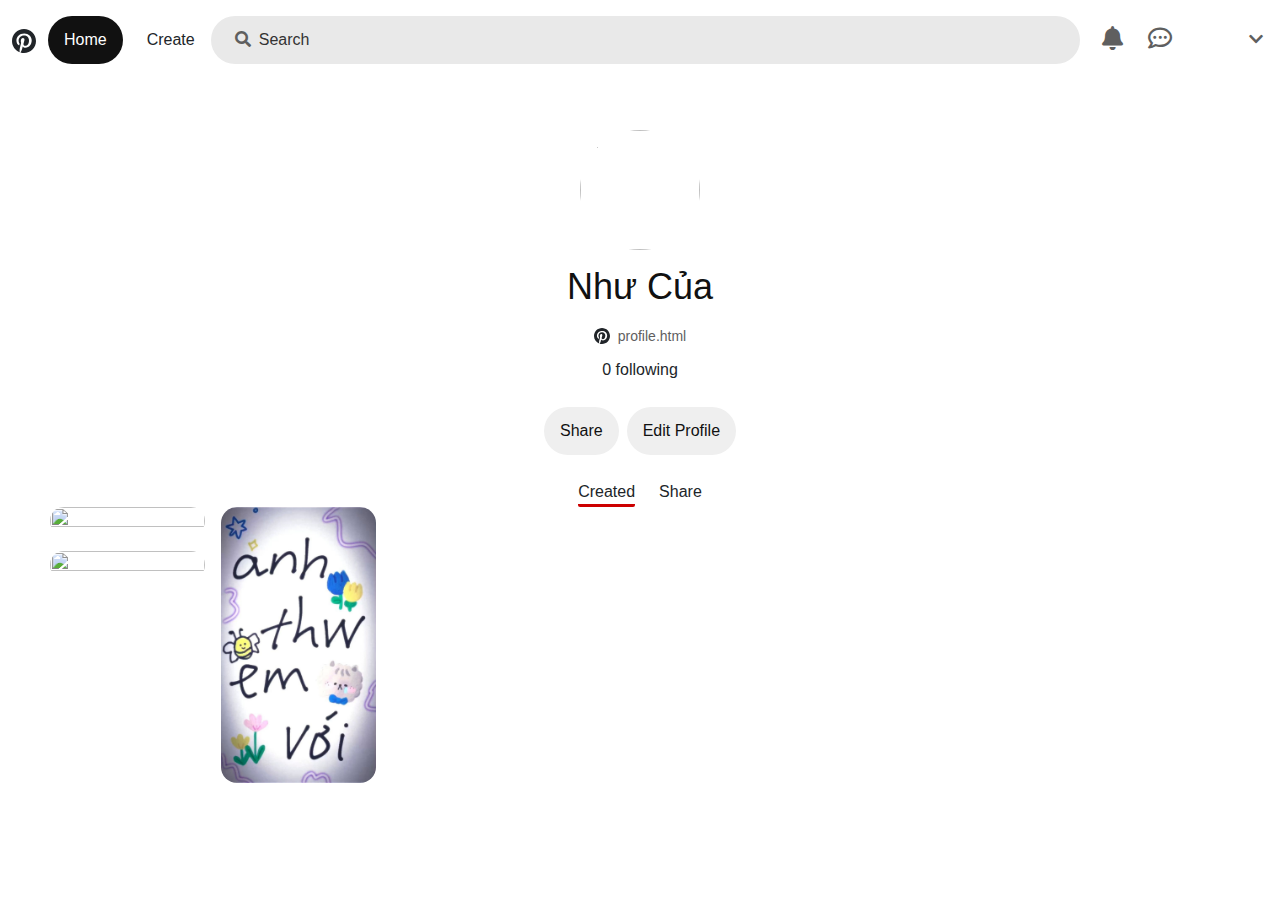
==== profile.html @ 694c0dfb "first commit" ====
<!DOCTYPE html>
<html>
  <head>
    <meta charset="utf-8" />
    <!-- Responsive -->
    <meta http-equiv="X-UA-Compatible" content="IE=edge" />
    <meta
      name="viewport"
      content="width=device-width, initial-scale=1.0, maximum-scale=1.0, user-scalable=0"
    />

    <link rel="shortcut icon" href="images/favicon.png" type="image/x-icon" />
    <link rel="icon" href="images/favicon.png" type="image/x-icon" />

    <title>Pinterest</title>

    <!-- Stylesheet  -->
    <link href="css/style.css" rel="stylesheet" />
  </head>

  <body class="position-relative">
    <div
      id="overlay"
    ></div>

    <header
      id="header"
      class="navbar navbar-expand bg-white sticky-top flex-md-row bd-navbar d-none d-lg-flex"
    >
      <div class="logo d-flex align-items-center justify-content-center">
        <a class="navbar-brand mr-0" href="/">
          <svg
            fill="#e60023"
            class="svgGraphic color-text-icon-brand-primaryU9O kVc"
            height="24"
            width="24"
            viewBox="0 0 24 24"
            aria-hidden="true"
            aria-label=""
            role="img"
          >
            <path
              d="M0 12c0 5.123 3.211 9.497 7.73 11.218-.11-.937-.227-2.482.025-3.566.217-.932 1.401-5.938 1.401-5.938s-.357-.715-.357-1.774c0-1.66.962-2.9 2.161-2.9 1.02 0 1.512.765 1.512 1.682 0 1.025-.653 2.557-.99 3.978-.281 1.189.597 2.159 1.769 2.159 2.123 0 3.756-2.239 3.756-5.471 0-2.861-2.056-4.86-4.991-4.86-3.398 0-5.393 2.549-5.393 5.184 0 1.027.395 2.127.889 2.726a.36.36 0 0 1 .083.343c-.091.378-.293 1.189-.332 1.355-.053.218-.173.265-.4.159-1.492-.694-2.424-2.875-2.424-4.627 0-3.769 2.737-7.229 7.892-7.229 4.144 0 7.365 2.953 7.365 6.899 0 4.117-2.595 7.431-6.199 7.431-1.211 0-2.348-.63-2.738-1.373 0 0-.599 2.282-.744 2.84-.282 1.084-1.064 2.456-1.549 3.235C9.584 23.815 10.77 24 12 24c6.627 0 12-5.373 12-12S18.627 0 12 0 0 5.373 0 12"
            ></path>
          </svg>
        </a>
      </div>

      <div class="navbar-nav-scroll nav-bar-button-left">
        <ul class="navbar-nav bd-navbar-nav flex-row">
          <li class="nav-item d-flex align-items-center active mr-2">
            <a class="nav-link" href="/">Home</a>
          </li>
          <li class="nav-item d-flex align-items-center">
            <a class="nav-link" href="/createpost.html">Create</a>
          </li>
        </ul>
      </div>
      <div
        style="position: relative"
        class="py-2 flex-grow-1 flex-shrink-1 flex-basis-auto search-box pr-2"
      >
        <div class="flex-grow-1 search-item">
          <div class="h-100 d-flex align-items-center px-0 px-4">
            <div class="mr-2">
              <i class="fas fa-search fs-16" id="searchIcon"></i>
            </div>
            <div class="h-100 flex-grow-1">
              <input
                type="text"
                class="search h-100 w-100 fs-16 border-0 font-weight-normal"
                placeholder="Search"
                id="searchInput"
              />
            </div>
            <i class="fas fa-times-circle" id="searchCloseIcon"></i>
          </div>

          <div
            style="display: none"
            id="searchResults"
            class="position-absolute bg-white p-4 w-100 rounded-lg"
          >
            <div class="container-fuild earch-results-content">
              <div class="search-ideas">
                <span class="fs-16">Ideas for you</span>
                <div class="row gap-2 mt-3 search-ideas-list">
                  <div class="col-md-3 mb-3 ideas-item">
                    <div class="card">
                      <div class="row no-gutters h-100">
                        <div class="col-md-4">
                          <img
                            src="./images/idear/idear1.jpg"
                            class="card-img h-100"
                            alt="Ảnh"
                          />
                        </div>
                        <div class="col-md-8 d-flex align-items-center">
                          <div class="card-body">
                            <p class="card-text font-weight-bold">Flower.</p>
                          </div>
                        </div>
                      </div>
                    </div>
                  </div>

                  <div class="col-md-3 mb-3 ideas-item">
                    <div class="card">
                      <div class="row no-gutters h-100">
                        <div class="col-md-4">
                          <img
                            src="./images/idear/idear2.jpg"
                            class="card-img h-100"
                            alt="Ảnh"
                          />
                        </div>
                        <div class="col-md-8 d-flex align-items-center">
                          <div class="card-body">
                            <p class="card-text font-weight-bold">Flower.</p>
                          </div>
                        </div>
                      </div>
                    </div>
                  </div>
                  <div class="col-md-3 mb-3 ideas-item">
                    <div class="card">
                      <div class="row no-gutters h-100">
                        <div class="col-md-4">
                          <img
                            src="./images/idear/idear3.jpg"
                            class="card-img h-100"
                            alt="Ảnh"
                          />
                        </div>
                        <div class="col-md-8 d-flex align-items-center">
                          <div class="card-body">
                            <p class="card-text font-weight-bold">Flower.</p>
                          </div>
                        </div>
                      </div>
                    </div>
                  </div>
                  <div class="col-md-3 mb-3 ideas-item">
                    <div class="card">
                      <div class="row no-gutters h-100">
                        <div class="col-md-4">
                          <img
                            src="./images/idear/idear4.jpg"
                            class="card-img h-100"
                            alt="Ảnh"
                          />
                        </div>
                        <div class="col-md-8 d-flex align-items-center">
                          <div class="card-body">
                            <p class="card-text font-weight-bold">Flower.</p>
                          </div>
                        </div>
                      </div>
                    </div>
                  </div>
                </div>
              </div>

              <div class="search-ideas">
                <span class="fs-16">Popular on Pinterest</span>
                <div class="row gap-2 mt-3 search-ideas-list">
                  <div class="col-md-3 mb-3 ideas-item">
                    <div class="card">
                      <div class="row no-gutters h-100">
                        <div class="col-md-4">
                          <img
                            src="./images/idear/idear5.jpg"
                            class="card-img h-100"
                            alt="Ảnh"
                          />
                        </div>
                        <div class="col-md-8 d-flex align-items-center">
                          <div class="card-body">
                            <p class="card-text font-weight-bold">Flower.</p>
                          </div>
                        </div>
                      </div>
                    </div>
                  </div>

                  <div class="col-md-3 mb-3 ideas-item">
                    <div class="card">
                      <div class="row no-gutters h-100">
                        <div class="col-md-4">
                          <img
                            src="./images/idear/idear6.jpg"
                            class="card-img h-100"
                            alt="Ảnh"
                          />
                        </div>
                        <div class="col-md-8 d-flex align-items-center">
                          <div class="card-body">
                            <p class="card-text font-weight-bold">Flower.</p>
                          </div>
                        </div>
                      </div>
                    </div>
                  </div>
                  <div class="col-md-3 mb-3 ideas-item">
                    <div class="card">
                      <div class="row no-gutters h-100">
                        <div class="col-md-4">
                          <img
                            src="./images/idear/idear1.jpg"
                            class="card-img h-100"
                            alt="Ảnh"
                          />
                        </div>
                        <div class="col-md-8 d-flex align-items-center">
                          <div class="card-body">
                            <p class="card-text font-weight-bold">Flower.</p>
                          </div>
                        </div>
                      </div>
                    </div>
                  </div>
                  <div class="col-md-3 mb-3 ideas-item">
                    <div class="card">
                      <div class="row no-gutters h-100">
                        <div class="col-md-4">
                          <img
                            src="./images/idear/idear2.jpg"
                            class="card-img h-100"
                            alt="Ảnh"
                          />
                        </div>
                        <div class="col-md-8 d-flex align-items-center">
                          <div class="card-body">
                            <p class="card-text font-weight-bold">Flower.</p>
                          </div>
                        </div>
                      </div>
                    </div>
                  </div>
                  <div class="col-md-3 mb-3 ideas-item">
                    <div class="card">
                      <div class="row no-gutters h-100">
                        <div class="col-md-4">
                          <img
                            src="./images/idear/idear4.jpg"
                            class="card-img h-100"
                            alt="Ảnh"
                          />
                        </div>
                        <div class="col-md-8 d-flex align-items-center">
                          <div class="card-body">
                            <p class="card-text font-weight-bold">Flower.</p>
                          </div>
                        </div>
                      </div>
                    </div>
                  </div>
                </div>
              </div>
            </div>
          </div>

          <div
            id="searchResultsValue"
            class="position-absolute bg-white w-100 rounded-lg"
            style="display: none"
          >
            <div>
              <ul class="list-group">
                <li class="list-group-item">
                  <a
                    href=""
                    class="w-100 h-100 d-block d-flex align-items-center"
                  >
                    <div class="box-icon">
                      <i class="fas fa-search"></i>
                    </div>
                    <span class="ml-2 d-block">Dapibus ac facilisis in</span>
                  </a>
                </li>

                <li class="list-group-item profile">
                  <a
                    href=""
                    class="w-100 h-100 d-block d-flex align-items-center"
                  >
                    <div class="box-icon">
                      <img
                        class="rounded-circle w-100 h-100"
                        src="https://limody.vn/wp-content/uploads/2020/12/mon-ngon-quang-binh-22.jpg"
                        alt=""
                      />
                    </div>
                    <div class="ml-2">
                      <span class="d-block font-weight-bold"
                        >Dapibus ac facilisis in</span
                      >
                      <span class="fs-12">People</span>
                    </div>
                  </a>
                </li>

                <li class="list-group-item">
                  <a
                    href=""
                    class="w-100 h-100 d-block d-flex align-items-center"
                  >
                    <div class="box-icon">
                      <i class="fas fa-search"></i>
                    </div>
                    <span class="ml-2 d-block fs-16"
                      >Dapibus ac facilisis in</span
                    >
                  </a>
                </li>
              </ul>
            </div>

            <div class="search-value-bottom">
              <hr class="dropdown-divider" />
              <div class="py-3 d-flex justify-content-between btn-list">
                <span class="fs-16">Looking for ideas you saved?</span>
                <button class="btn">Search your Pín</button>
              </div>
            </div>
          </div>
        </div>
      </div>

      <ul class="navbar-nav button-nav-container ml-md-auto">
        <li class="nav-item dropdown">
          <button
            class="d-flex align-items-center justify-content-center btn nav-link rounded-circle"
            data-toggle="dropdown"
            aria-expanded="false"
          >
            <a class="navbar-brand mr-0" href="/" aria-label="Bootstrap">
              <i class="fas fa-bell fs-24"></i>
            </a>
          </button>
          <div class="dropdown-menu dropdown-menu-md-right">
            <a class="dropdown-item" href="/login.html">Thông báo</a>
          </div>
        </li>

        <li class="nav-item dropdown">
          <button
            class="d-flex align-items-center justify-content-center btn nav-link rounded-circle"
            data-toggle="dropdown"
            aria-expanded="false"
          >
            <a class="navbar-brand mr-0" href="/" aria-label="Bootstrap">
              <i class="far fa-comment-dots fs-24"></i>
            </a>
          </button>
          <div class="dropdown-menu dropdown-menu-md-right chat-wrapper">
            <div class="position-relative bg-white chat-container">
              <div class="heading text-center">Inbox</div>
              <div class="search-container">
                <div class="search-item">
                  <i class="fas fa-search"></i>
                  <input type="text" placeholder="Search by name or email" />
                </div>
              </div>

              <ul class="chat-btn">
                <li class="new p-2 mt-3">
                  <a href="" class="d-flex align-items-center">
                    <div class="box-icon rounded-circle mr-2">
                      <i class="fas fa-edit"></i>
                    </div>
                    <span>New message</span>
                  </a>
                </li>
                <li class="new p-2 mt-3">
                  <a href="" class="d-flex align-items-center">
                    <div class="box-icon rounded-circle mr-2">
                      <i class="fas fa-edit"></i>
                    </div>
                    <span>New message</span>
                  </a>
                </li>
              </ul>
            </div>
          </div>
        </li>
        <li class="nav-item">
          <div
            class="nav-item-avatar d-flex align-items-center justify-content-center btn nav-link rounded-circle"
          >
            <a
              class="nav-link px-1 mx-1 py-3 my-n2 dl-block"
              href="profile.html"
              rel="noopener"
              aria-label="Open Collective"
            >
              <img
                class="rounded-circle"
                src="https://i.pinimg.com/75x75_RS/67/df/95/67df950f6046a26e2b26003fd77a3725.jpg"
                alt=""
                srcset=""
              />
            </a>
          </div>
        </li>
        <li class="nav-item dropdown">
          <button
            class="d-flex align-items-center justify-content-center btn nav-link rounded-circle"
            data-toggle="dropdown"
            aria-expanded="false"
          >
            <a class="navbar-brand mr-0" href="/" aria-label="Bootstrap">
              <i class="fas fa-chevron-down"></i>
            </a>
          </button>

          <div class="dropdown-menu dropdown-menu-md-right profile-wrapper">
            <div class="position-absolute bg-white profile-container">
              <div class="currently">Currently in</div>
              <a
                href="#"
                class="d-flex align-items-center account justify-content-between"
              >
                <div class="d-flex align-items-center">
                  <div class="account-img">
                    <img
                      class="w-100 h-100 rounded-circle"
                      src="https://i.pinimg.com/75x75_RS/67/df/95/67df950f6046a26e2b26003fd77a3725.jpg"
                      alt=""
                    />
                  </div>
                  <div class="d-flex flex-column ml-2 account-detail">
                    <span class="name">Như Của</span>
                    <span class="des">Personal</span>
                    <span class="des">profile.html@gmail.com</span>
                  </div>
                </div>

                <div>
                  <svg
                    height="12"
                    width="12"
                    viewBox="0 0 24 24"
                    aria-label="Selected item"
                    role="img"
                  >
                    <path
                      d="M9.17 21.75.73 12.79c-.97-1.04-.97-2.71 0-3.75a2.403 2.403 0 0 1 3.53 0l4.91 5.22L19.74 3.03c.98-1.04 2.55-1.04 3.53 0 .97 1.03.97 2.71 0 3.74L9.17 21.75z"
                    ></path>
                  </svg>
                </div>
              </a>
              <a href="logout" class="px-2 d-block w-100 logout"> Log Out </a>
            </div>
          </div>
        </li>
      </ul>
    </header>

    <!-- End Main Header -->

    <!-- Body -->

    <!-- bottom tab -->
    <nav class="nav navbar-expand bg-primary text-white fixed-bottom d-lg-none">
      <ul class="navbar-nav nav-justified w-100">
        <li class="nav-item">
          <a class="nav-link" href="#">Home</a>
        </li>
        <li class="nav-item">
          <a class="nav-link" href="#">Create</a>
        </li>
        <li class="nav-item">
          <a class="nav-link" href="#">Services</a>
        </li>
        <li class="nav-item">
          <a class="nav-link" href="#">Contact</a>
        </li>
      </ul>
    </nav>
    <!-- end bottom tab -->

    <main>
      <div class="page-wrapper">
        <div class="d-flex justify-content-center">
          <div
            class="d-flex align-items-center flex-column profile-detail-container"
          >
            <div class="detail-img">
              <img
                class="w-100 h-100 rounded-circle"
                src="https://i.pinimg.com/280x280_RS/67/df/95/67df950f6046a26e2b26003fd77a3725.jpg"
                alt=""
              />
            </div>
            <div class="mt-4 detail-name">Như Của</div>
            <div class="d-flex align-items-center mt-4">
              <svg
                class="svgGraphic color-text-icon-subtleU9O kVc"
                height="16"
                width="16"
                viewBox="0 0 24 24"
                aria-label="pinterest"
                role="img"
              >
                <path
                  d="M0 12c0 5.123 3.211 9.497 7.73 11.218-.11-.937-.227-2.482.025-3.566.217-.932 1.401-5.938 1.401-5.938s-.357-.715-.357-1.774c0-1.66.962-2.9 2.161-2.9 1.02 0 1.512.765 1.512 1.682 0 1.025-.653 2.557-.99 3.978-.281 1.189.597 2.159 1.769 2.159 2.123 0 3.756-2.239 3.756-5.471 0-2.861-2.056-4.86-4.991-4.86-3.398 0-5.393 2.549-5.393 5.184 0 1.027.395 2.127.889 2.726a.36.36 0 0 1 .083.343c-.091.378-.293 1.189-.332 1.355-.053.218-.173.265-.4.159-1.492-.694-2.424-2.875-2.424-4.627 0-3.769 2.737-7.229 7.892-7.229 4.144 0 7.365 2.953 7.365 6.899 0 4.117-2.595 7.431-6.199 7.431-1.211 0-2.348-.63-2.738-1.373 0 0-.599 2.282-.744 2.84-.282 1.084-1.064 2.456-1.549 3.235C9.584 23.815 10.77 24 12 24c6.627 0 12-5.373 12-12S18.627 0 12 0 0 5.373 0 12"
                ></path>
              </svg>
              <span class="ml-2 detail-email">profile.html</span>
            </div>
  
            <div class="mt-2">
              <span>0 following</span>
            </div>
  
            <div class="mt-4 d-flex justify-content-between">
              <button class="btn-primary mr-2">Share</button>
              <button class="btn-primary">Edit Profile</button>
            </div>
  
            <div class="mt-4 d-flex justify-content-between">
              <div class="tablink tab-active mr-4" data-city="Created">
                Created
              </div>
              <div class="tablink" data-city="Share">Share</div>
            </div>
          </div>
        </div>
        <div id="Created" class="w3-container w3-border city">
          <div class="list-container ">
            <div class="position-relative">
              <div
                class="window rounded-3 d-block mb-3 overflow-hidden position-relative"
              >
                <a href="./detail.html" class="w-100 top-0 left-0 h-100 d-block">
                  <img
                    class="foto w-100 h-100 rounded-3"
                    src="https://i.pinimg.com/236x/f9/25/3c/f9253cfeecf153581a24e9832c0d322b.jpg"
                /></a>
    
                <div
                  class="position-absolute w-100 h-100 hover-zone d-flex align-content-between align-items-baseline"
                >
                  <div
                    class="d-flex gap-2 top-bar justify-content-between align-items-center p-2 w-100 rounded-3"
                  >
                    <div
                      class="d-flex btn-profile align-items-center dropdownBtn"
                      data-target="div1"
                    >
                      <p class="text-white mr-2 fw-bold cursor-pointer fs-16">
                        Profile
                      </p>
                      <svg
                        fill="#ffff"
                        class="gUZ PLa U9O kVc"
                        height="12"
                        width="12"
                        viewBox="0 0 24 24"
                        aria-label="Select a board you want to save to"
                        role="img"
                      >
                        <path
                          d="M12 19.5.66 8.29c-.88-.86-.88-2.27 0-3.14.88-.87 2.3-.87 3.18 0L12 13.21l8.16-8.06c.88-.87 2.3-.87 3.18 0 .88.87.88 2.28 0 3.14L12 19.5z"
                        ></path>
                      </svg>
                    </div>
                    <a
                      href="#"
                      class="text-white fw-bold btn-save px-4 py-2 rounded-3 fs-16"
                    >
                      Save
                    </a>
                  </div>
    
                  <div
                    class="bottom-bar w-100 d-flex flex-column flex-xl-row justify-content-between align-items-center"
                  >
                    <a target="_blank" href="3243" class="visit">↗ website.com</a>
                    <div class="radius-ico uploads mt-xl-0 mt-2">
                      <a
                        class="d-inline-flex justify-content-center align-items-center rounded-circle"
                        href=""
                        ><i class="fas fa-upload"></i
                      ></a>
                      <a
                        class="d-inline-flex justify-content-center align-items-center rounded-circle"
                        href=""
                        ><i class="fas fa-ellipsis-h"></i
                      ></a>
                    </div>
                  </div>
                </div>
              </div>
              <div class="dropdown-content" id="div1">
                <div style="width: 360px; height: 572px" class="radius-12">
                  <div class="chat-container">
                    <div
                      class="heading text-center padding-y-16 fs-24 font-weight-bold"
                    >
                      Save
                    </div>
                    <div class="search-container">
                      <div class="search-item d-flex align-items-center">
                        <i class="fas fa-search mr-2"></i>
                        <input
                          class="flex-1 bg-transparent"
                          type="text"
                          placeholder="Search "
                        />
                      </div>
                    </div>
    
                    <ul class="list-button-save">
                      <li class="new p-2 mt-3 radius-24">
                        <a
                          href="##"
                          class="d-flex align-items-center d-block justify-content-between"
                        >
                          <div class="d-flex align-items-center">
                            <div class="box-icon radius-12 mr-2">
                              <svg
                                height="24"
                                width="24"
                                viewBox="0 0 24 24"
                                aria-label="Save to profile icon"
                                role="img"
                              >
                                <path
                                  d="M11 5.75c-.69 0-1.25.56-1.25 1.25v4.518l3.116 3.116c.244.244.564.366.884.366a1.25 1.25 0 0 0 .884-2.134l-2.384-2.384V7c0-.69-.56-1.25-1.25-1.25ZM22 11c0 6.065-4.935 11-11 11A10.945 10.945 0 0 1 .138 12.744a1.5 1.5 0 0 1 2.963-.473A7.957 7.957 0 0 0 11 19c4.411 0 8-3.589 8-8s-3.589-8-8-8c-2.218 0-4.296.941-5.784 2.5H6a1.5 1.5 0 1 1 0 3H0V3a1.5 1.5 0 1 1 3 0v.465A11.037 11.037 0 0 1 11 0c6.065 0 11 4.935 11 11Z"
                                ></path>
                              </svg>
                            </div>
                            <span class="font-weight-bold">Profile</span>
                          </div>
                          <button class="SaveButton__background--enabled">
                            Save
                          </button>
                        </a>
                      </li>
                      <li class="new p-2 mt-3">
                        <a href="" class="d-flex align-items-center">
                          <div class="box-icon radius-12 mr-2">
                            <svg
                              height="24"
                              width="24"
                              viewBox="0 0 24 24"
                              aria-label="Save to profile icon"
                              role="img"
                            >
                              <path
                                d="M11 5.75c-.69 0-1.25.56-1.25 1.25v4.518l3.116 3.116c.244.244.564.366.884.366a1.25 1.25 0 0 0 .884-2.134l-2.384-2.384V7c0-.69-.56-1.25-1.25-1.25ZM22 11c0 6.065-4.935 11-11 11A10.945 10.945 0 0 1 .138 12.744a1.5 1.5 0 0 1 2.963-.473A7.957 7.957 0 0 0 11 19c4.411 0 8-3.589 8-8s-3.589-8-8-8c-2.218 0-4.296.941-5.784 2.5H6a1.5 1.5 0 1 1 0 3H0V3a1.5 1.5 0 1 1 3 0v.465A11.037 11.037 0 0 1 11 0c6.065 0 11 4.935 11 11Z"
                              ></path>
                            </svg>
                          </div>
                          <span>New message</span>
                        </a>
                      </li>
                    </ul>
                  </div>
                </div>
              </div>
            </div>
    
    
            <div class="position-relative">
              <div
                class="window rounded-3 d-block mb-3 overflow-hidden position-relative"
              >
                <a href="./detail.html" class="w-100 top-0 left-0 h-100 d-block">
                  <img
                    class="foto w-100 h-100 rounded-3"
                    src="https://i.pinimg.com/236x/f9/25/3c/f9253cfeecf153581a24e9832c0d322b.jpg"
                /></a>
    
                <div
                  class="position-absolute w-100 h-100 hover-zone d-flex align-content-between align-items-baseline"
                >
                  <div
                    class="d-flex gap-2 top-bar justify-content-between align-items-center p-2 w-100 rounded-3"
                  >
                    <div
                      class="d-flex btn-profile align-items-center dropdownBtn"
                      data-target="div2"
                    >
                      <p class="text-white mr-2 fw-bold cursor-pointer fs-16">
                        Profile
                      </p>
                      <svg
                        fill="#ffff"
                        class="gUZ PLa U9O kVc"
                        height="12"
                        width="12"
                        viewBox="0 0 24 24"
                        aria-label="Select a board you want to save to"
                        role="img"
                      >
                        <path
                          d="M12 19.5.66 8.29c-.88-.86-.88-2.27 0-3.14.88-.87 2.3-.87 3.18 0L12 13.21l8.16-8.06c.88-.87 2.3-.87 3.18 0 .88.87.88 2.28 0 3.14L12 19.5z"
                        ></path>
                      </svg>
                    </div>
                    <a
                      href="#"
                      class="text-white fw-bold btn-save px-4 py-2 rounded-3 fs-16"
                    >
                      Save
                    </a>
                  </div>
    
                  <div
                    class="bottom-bar w-100 d-flex flex-column flex-xl-row justify-content-between align-items-center"
                  >
                    <a target="_blank" href="3243" class="visit">↗ website.com</a>
                    <div class="radius-ico uploads mt-xl-0 mt-2">
                      <a
                        class="d-inline-flex justify-content-center align-items-center rounded-circle"
                        href=""
                        ><i class="fas fa-upload"></i
                      ></a>
                      <a
                        class="d-inline-flex justify-content-center align-items-center rounded-circle"
                        href=""
                        ><i class="fas fa-ellipsis-h"></i
                      ></a>
                    </div>
                  </div>
                </div>
              </div>
              <div class="dropdown-content" id="div2">
                <div style="width: 360px; height: 572px" class="radius-12">
                  <div class="chat-container">
                    <div
                      class="heading text-center padding-y-16 fs-24 font-weight-bold"
                    >
                      Save
                    </div>
                    <div class="search-container">
                      <div class="search-item d-flex align-items-center">
                        <i class="fas fa-search mr-2"></i>
                        <input
                          class="flex-1 bg-transparent"
                          type="text"
                          placeholder="Search "
                        />
                      </div>
                    </div>
    
                    <ul class="list-button-save">
                      <li class="new p-2 mt-3 radius-24">
                        <a
                          href="##"
                          class="d-flex align-items-center d-block justify-content-between"
                        >
                          <div class="d-flex align-items-center">
                            <div class="box-icon radius-12 mr-2">
                              <svg
                                height="24"
                                width="24"
                                viewBox="0 0 24 24"
                                aria-label="Save to profile icon"
                                role="img"
                              >
                                <path
                                  d="M11 5.75c-.69 0-1.25.56-1.25 1.25v4.518l3.116 3.116c.244.244.564.366.884.366a1.25 1.25 0 0 0 .884-2.134l-2.384-2.384V7c0-.69-.56-1.25-1.25-1.25ZM22 11c0 6.065-4.935 11-11 11A10.945 10.945 0 0 1 .138 12.744a1.5 1.5 0 0 1 2.963-.473A7.957 7.957 0 0 0 11 19c4.411 0 8-3.589 8-8s-3.589-8-8-8c-2.218 0-4.296.941-5.784 2.5H6a1.5 1.5 0 1 1 0 3H0V3a1.5 1.5 0 1 1 3 0v.465A11.037 11.037 0 0 1 11 0c6.065 0 11 4.935 11 11Z"
                                ></path>
                              </svg>
                            </div>
                            <span class="font-weight-bold">Profile</span>
                          </div>
                          <button class="SaveButton__background--enabled">
                            Save
                          </button>
                        </a>
                      </li>
                      <li class="new p-2 mt-3">
                        <a href="" class="d-flex align-items-center">
                          <div class="box-icon radius-12 mr-2">
                            <svg
                              height="24"
                              width="24"
                              viewBox="0 0 24 24"
                              aria-label="Save to profile icon"
                              role="img"
                            >
                              <path
                                d="M11 5.75c-.69 0-1.25.56-1.25 1.25v4.518l3.116 3.116c.244.244.564.366.884.366a1.25 1.25 0 0 0 .884-2.134l-2.384-2.384V7c0-.69-.56-1.25-1.25-1.25ZM22 11c0 6.065-4.935 11-11 11A10.945 10.945 0 0 1 .138 12.744a1.5 1.5 0 0 1 2.963-.473A7.957 7.957 0 0 0 11 19c4.411 0 8-3.589 8-8s-3.589-8-8-8c-2.218 0-4.296.941-5.784 2.5H6a1.5 1.5 0 1 1 0 3H0V3a1.5 1.5 0 1 1 3 0v.465A11.037 11.037 0 0 1 11 0c6.065 0 11 4.935 11 11Z"
                              ></path>
                            </svg>
                          </div>
                          <span>New message</span>
                        </a>
                      </li>
                    </ul>
                  </div>
                </div>
              </div>
            </div>
    
      
            <div class="position-relative">
              <div
                class="window rounded-3 d-block mb-3 overflow-hidden position-relative"
              >
                <a href="./detail.html" class="w-100 top-0 left-0 h-100 d-block">
                  <img
                    class="foto w-100 h-100 rounded-3"
                    src="./images/Newfolder/n02089867_2388.jpg"
                /></a>
    
                <div
                  class="position-absolute w-100 h-100 hover-zone d-flex align-content-between align-items-baseline"
                >
                  <div
                    class="d-flex gap-2 top-bar justify-content-between align-items-center p-2 w-100 rounded-3"
                  >
                    <div
                      class="d-flex btn-profile align-items-center dropdownBtn"
                      data-target="div3"
                    >
                      <p class="text-white mr-2 fw-bold cursor-pointer fs-16">
                        Profile
                      </p>
                      <svg
                        fill="#ffff"
                        class="gUZ PLa U9O kVc"
                        height="12"
                        width="12"
                        viewBox="0 0 24 24"
                        aria-label="Select a board you want to save to"
                        role="img"
                      >
                        <path
                          d="M12 19.5.66 8.29c-.88-.86-.88-2.27 0-3.14.88-.87 2.3-.87 3.18 0L12 13.21l8.16-8.06c.88-.87 2.3-.87 3.18 0 .88.87.88 2.28 0 3.14L12 19.5z"
                        ></path>
                      </svg>
                    </div>
                    <a
                      href="#"
                      class="text-white fw-bold btn-save px-4 py-2 rounded-3 fs-16"
                    >
                      Save
                    </a>
                  </div>
    
                  <div
                    class="bottom-bar w-100 d-flex flex-column flex-xl-row justify-content-between align-items-center"
                  >
                    <a target="_blank" href="3243" class="visit">↗ website.com</a>
                    <div class="radius-ico uploads mt-xl-0 mt-2">
                      <a
                        class="d-inline-flex justify-content-center align-items-center rounded-circle"
                        href=""
                        ><i class="fas fa-upload"></i
                      ></a>
                      <a
                        class="d-inline-flex justify-content-center align-items-center rounded-circle"
                        href=""
                        ><i class="fas fa-ellipsis-h"></i
                      ></a>
                    </div>
                  </div>
                </div>
              </div>
              <div class="dropdown-content" id="div3">
                <div style="width: 360px; height: 572px" class="radius-12">
                  <div class="chat-container">
                    <div
                      class="heading text-center padding-y-16 fs-24 font-weight-bold"
                    >
                      Save
                    </div>
                    <div class="search-container">
                      <div class="search-item d-flex align-items-center">
                        <i class="fas fa-search mr-2"></i>
                        <input
                          class="flex-1 bg-transparent"
                          type="text"
                          placeholder="Search "
                        />
                      </div>
                    </div>
    
                    <ul class="list-button-save">
                      <li class="new p-2 mt-3 radius-24">
                        <a
                          href="##"
                          class="d-flex align-items-center d-block justify-content-between"
                        >
                          <div class="d-flex align-items-center">
                            <div class="box-icon radius-12 mr-2">
                              <svg
                                height="24"
                                width="24"
                                viewBox="0 0 24 24"
                                aria-label="Save to profile icon"
                                role="img"
                              >
                                <path
                                  d="M11 5.75c-.69 0-1.25.56-1.25 1.25v4.518l3.116 3.116c.244.244.564.366.884.366a1.25 1.25 0 0 0 .884-2.134l-2.384-2.384V7c0-.69-.56-1.25-1.25-1.25ZM22 11c0 6.065-4.935 11-11 11A10.945 10.945 0 0 1 .138 12.744a1.5 1.5 0 0 1 2.963-.473A7.957 7.957 0 0 0 11 19c4.411 0 8-3.589 8-8s-3.589-8-8-8c-2.218 0-4.296.941-5.784 2.5H6a1.5 1.5 0 1 1 0 3H0V3a1.5 1.5 0 1 1 3 0v.465A11.037 11.037 0 0 1 11 0c6.065 0 11 4.935 11 11Z"
                                ></path>
                              </svg>
                            </div>
                            <span class="font-weight-bold">Profile</span>
                          </div>
                          <button class="SaveButton__background--enabled">
                            Save
                          </button>
                        </a>
                      </li>
                      <li class="new p-2 mt-3">
                        <a href="" class="d-flex align-items-center">
                          <div class="box-icon radius-12 mr-2">
                            <svg
                              height="24"
                              width="24"
                              viewBox="0 0 24 24"
                              aria-label="Save to profile icon"
                              role="img"
                            >
                              <path
                                d="M11 5.75c-.69 0-1.25.56-1.25 1.25v4.518l3.116 3.116c.244.244.564.366.884.366a1.25 1.25 0 0 0 .884-2.134l-2.384-2.384V7c0-.69-.56-1.25-1.25-1.25ZM22 11c0 6.065-4.935 11-11 11A10.945 10.945 0 0 1 .138 12.744a1.5 1.5 0 0 1 2.963-.473A7.957 7.957 0 0 0 11 19c4.411 0 8-3.589 8-8s-3.589-8-8-8c-2.218 0-4.296.941-5.784 2.5H6a1.5 1.5 0 1 1 0 3H0V3a1.5 1.5 0 1 1 3 0v.465A11.037 11.037 0 0 1 11 0c6.065 0 11 4.935 11 11Z"
                              ></path>
                            </svg>
                          </div>
                          <span>New message</span>
                        </a>
                      </li>
                    </ul>
                  </div>
                </div>
              </div>
            </div>
    
    
    
    
    
           
           
          </div>
        </div>
  
        <div id="Share" class="w3-container w3-border city" style="display: none">
          Saved
        </div>
      </div>

  
  
    </main>

    <!-- End PageWrapper -->

    <script src="js/jquery.js"></script>
    <script src="js/bootstrap.min.js"></script>
    <script src="js/jquery.marquee.min.js"></script>
    <script src="js/jquery-ui.js"></script>

    <script src="js/script.js"></script>
  </body>
</html>
---- css/style.css ----
@import url('bootstrap.css');
@import url('bootstrap.css');
@import url('global.css');
@import url('header.css');
@import url('font-awesome.css');
@import url('custom.css');
@import url('responsive.css');
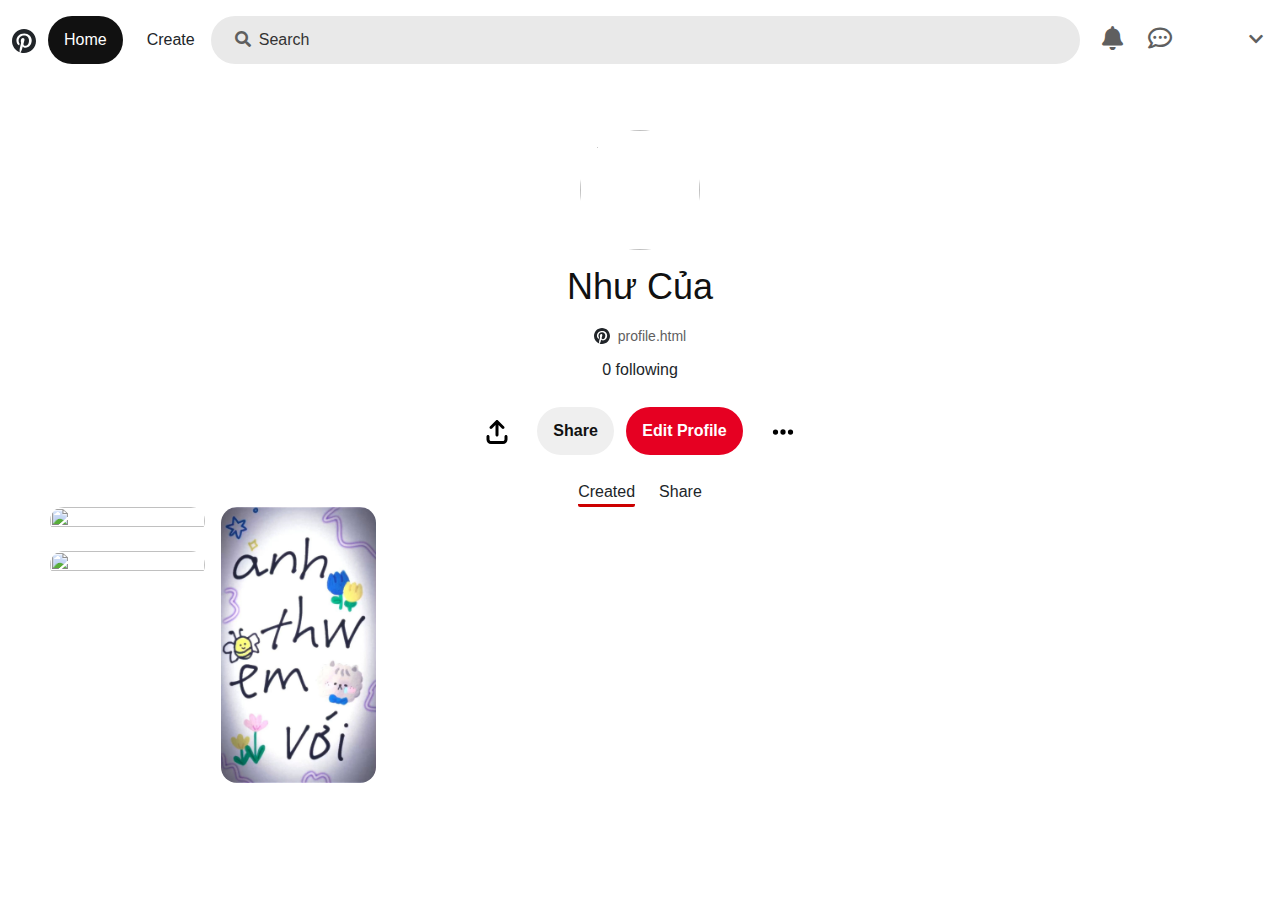
==== commit 24b4accc: "add masonry" ====
--- a/profile.html
+++ b/profile.html
@@ -16,12 +16,11 @@
 
     <!-- Stylesheet  -->
     <link href="css/style.css" rel="stylesheet" />
+    <link href="css/profile.css" rel="stylesheet" />
   </head>
 
   <body class="position-relative">
-    <div
-      id="overlay"
-    ></div>
+    <div id="overlay"></div>
 
     <header
       id="header"
@@ -509,16 +508,44 @@
               </svg>
               <span class="ml-2 detail-email">profile.html</span>
             </div>
-  
+
             <div class="mt-2">
               <span>0 following</span>
             </div>
-  
-            <div class="mt-4 d-flex justify-content-between">
-              <button class="btn-primary mr-2">Share</button>
-              <button class="btn-primary">Edit Profile</button>
-            </div>
-  
+
+            <div class="mt-4 d-flex justify-content-between align-items-center">
+              <div class="icon_wrapper">
+                <svg
+                  xmlns="http://www.w3.org/2000/svg"
+                  height="16"
+                  width="14"
+                  viewBox="0 0 448 512"
+                >
+                  <path
+                    d="M246.6 9.4c-12.5-12.5-32.8-12.5-45.3 0l-128 128c-12.5 12.5-12.5 32.8 0 45.3s32.8 12.5 45.3 0L192 109.3V320c0 17.7 14.3 32 32 32s32-14.3 32-32V109.3l73.4 73.4c12.5 12.5 32.8 12.5 45.3 0s12.5-32.8 0-45.3l-128-128zM64 352c0-17.7-14.3-32-32-32s-32 14.3-32 32v64c0 53 43 96 96 96H352c53 0 96-43 96-96V352c0-17.7-14.3-32-32-32s-32 14.3-32 32v64c0 17.7-14.3 32-32 32H96c-17.7 0-32-14.3-32-32V352z"
+                  />
+                </svg>
+              </div>
+              <div>
+                <button class="btn-primary btn_style mr-2">Share</button>
+                <button class="btn-primary btn_style btn_red">
+                  Edit Profile
+                </button>
+              </div>
+              <div class="icon_wrapper">
+                <svg
+                  xmlns="http://www.w3.org/2000/svg"
+                  height="16"
+                  width="14"
+                  viewBox="0 0 448 512"
+                >
+                  <path
+                    d="M8 256a56 56 0 1 1 112 0A56 56 0 1 1 8 256zm160 0a56 56 0 1 1 112 0 56 56 0 1 1 -112 0zm216-56a56 56 0 1 1 0 112 56 56 0 1 1 0-112z"
+                  />
+                </svg>
+              </div>
+            </div>
+
             <div class="mt-4 d-flex justify-content-between">
               <div class="tablink tab-active mr-4" data-city="Created">
                 Created
@@ -528,17 +555,20 @@
           </div>
         </div>
         <div id="Created" class="w3-container w3-border city">
-          <div class="list-container ">
+          <div class="list-container">
             <div class="position-relative">
               <div
                 class="window rounded-3 d-block mb-3 overflow-hidden position-relative"
               >
-                <a href="./detail.html" class="w-100 top-0 left-0 h-100 d-block">
+                <a
+                  href="./detail.html"
+                  class="w-100 top-0 left-0 h-100 d-block"
+                >
                   <img
                     class="foto w-100 h-100 rounded-3"
                     src="https://i.pinimg.com/236x/f9/25/3c/f9253cfeecf153581a24e9832c0d322b.jpg"
                 /></a>
-    
+
                 <div
                   class="position-absolute w-100 h-100 hover-zone d-flex align-content-between align-items-baseline"
                 >
@@ -573,11 +603,13 @@
                       Save
                     </a>
                   </div>
-    
+
                   <div
                     class="bottom-bar w-100 d-flex flex-column flex-xl-row justify-content-between align-items-center"
                   >
-                    <a target="_blank" href="3243" class="visit">↗ website.com</a>
+                    <a target="_blank" href="3243" class="visit"
+                      >↗ website.com</a
+                    >
                     <div class="radius-ico uploads mt-xl-0 mt-2">
                       <a
                         class="d-inline-flex justify-content-center align-items-center rounded-circle"
@@ -611,7 +643,7 @@
                         />
                       </div>
                     </div>
-    
+
                     <ul class="list-button-save">
                       <li class="new p-2 mt-3 radius-24">
                         <a
@@ -662,18 +694,20 @@
                 </div>
               </div>
             </div>
-    
-    
+
             <div class="position-relative">
               <div
                 class="window rounded-3 d-block mb-3 overflow-hidden position-relative"
               >
-                <a href="./detail.html" class="w-100 top-0 left-0 h-100 d-block">
+                <a
+                  href="./detail.html"
+                  class="w-100 top-0 left-0 h-100 d-block"
+                >
                   <img
                     class="foto w-100 h-100 rounded-3"
                     src="https://i.pinimg.com/236x/f9/25/3c/f9253cfeecf153581a24e9832c0d322b.jpg"
                 /></a>
-    
+
                 <div
                   class="position-absolute w-100 h-100 hover-zone d-flex align-content-between align-items-baseline"
                 >
@@ -708,11 +742,13 @@
                       Save
                     </a>
                   </div>
-    
+
                   <div
                     class="bottom-bar w-100 d-flex flex-column flex-xl-row justify-content-between align-items-center"
                   >
-                    <a target="_blank" href="3243" class="visit">↗ website.com</a>
+                    <a target="_blank" href="3243" class="visit"
+                      >↗ website.com</a
+                    >
                     <div class="radius-ico uploads mt-xl-0 mt-2">
                       <a
                         class="d-inline-flex justify-content-center align-items-center rounded-circle"
@@ -746,7 +782,7 @@
                         />
                       </div>
                     </div>
-    
+
                     <ul class="list-button-save">
                       <li class="new p-2 mt-3 radius-24">
                         <a
@@ -797,18 +833,20 @@
                 </div>
               </div>
             </div>
-    
-      
+
             <div class="position-relative">
               <div
                 class="window rounded-3 d-block mb-3 overflow-hidden position-relative"
               >
-                <a href="./detail.html" class="w-100 top-0 left-0 h-100 d-block">
+                <a
+                  href="./detail.html"
+                  class="w-100 top-0 left-0 h-100 d-block"
+                >
                   <img
                     class="foto w-100 h-100 rounded-3"
                     src="./images/Newfolder/n02089867_2388.jpg"
                 /></a>
-    
+
                 <div
                   class="position-absolute w-100 h-100 hover-zone d-flex align-content-between align-items-baseline"
                 >
@@ -843,11 +881,13 @@
                       Save
                     </a>
                   </div>
-    
+
                   <div
                     class="bottom-bar w-100 d-flex flex-column flex-xl-row justify-content-between align-items-center"
                   >
-                    <a target="_blank" href="3243" class="visit">↗ website.com</a>
+                    <a target="_blank" href="3243" class="visit"
+                      >↗ website.com</a
+                    >
                     <div class="radius-ico uploads mt-xl-0 mt-2">
                       <a
                         class="d-inline-flex justify-content-center align-items-center rounded-circle"
@@ -881,7 +921,7 @@
                         />
                       </div>
                     </div>
-    
+
                     <ul class="list-button-save">
                       <li class="new p-2 mt-3 radius-24">
                         <a
@@ -932,23 +972,64 @@
                 </div>
               </div>
             </div>
-    
-    
-    
-    
-    
-           
-           
           </div>
         </div>
-  
-        <div id="Share" class="w3-container w3-border city" style="display: none">
-          Saved
+
+        <div
+          id="Share"
+          class="w3-container w3-border city"
+          style="display: none"
+        >
+          <div class="masonry_img mt-5">
+            <div class="grid">
+              <div class="grid-sizer"></div>
+              <div class="grid-item">
+                <img src="./images/Newfolder/n02087046_4851.jpg" />
+              </div>
+              <div class="grid-item">
+                <img src="./images//Newfolder/n02089867_2388.jpg" />
+              </div>
+              <div class="grid-item">
+                <img src="./images/Newfolder/n02097047_2409.jpg" />
+              </div>
+              <div class="grid-item">
+                <img src="./images/Newfolder/n02097047_5644.jpg" />
+              </div>
+              <div class="grid-item">
+                <img src="./images/Newfolder/n02087046_4851.jpg" />
+              </div>
+              <div class="grid-item">
+                <img src="./images//Newfolder/n02089867_2388.jpg" />
+              </div>
+              <div class="grid-item">
+                <img src="./images/Newfolder/n02097047_2409.jpg" />
+              </div>
+              <div class="grid-item">
+                <img src="./images/Newfolder/n02097047_5644.jpg" />
+              </div>
+              <div class="grid-item">
+                <img src="./images/Newfolder/n02087046_4851.jpg" />
+              </div>
+              <div class="grid-item">
+                <img src="./images//Newfolder/n02089867_2388.jpg" />
+              </div>
+              <div class="grid-item">
+                <img src="./images/Newfolder/n02097047_2409.jpg" />
+              </div>
+              <div class="grid-item">
+                <img src="./images/Newfolder/n02097047_5644.jpg" />
+              </div>
+            </div>
+            <!-- <div class="grid">
+              <div class="grid-item"></div>
+              <div class="grid-item grid-item--width2 grid-item--height2"></div>
+              <div class="grid-item grid-item--height3"></div>
+              <div class="grid-item grid-item--height2"></div>
+              <div class="grid-item grid-item--width3"></div>
+            </div> -->
+          </div>
         </div>
       </div>
-
-  
-  
     </main>
 
     <!-- End PageWrapper -->
@@ -957,7 +1038,7 @@
     <script src="js/bootstrap.min.js"></script>
     <script src="js/jquery.marquee.min.js"></script>
     <script src="js/jquery-ui.js"></script>
-
+    <script src="./js//masonry.js"></script>
     <script src="js/script.js"></script>
   </body>
 </html>
--- a/css/profile.css
+++ b/css/profile.css
@@ -0,0 +1,51 @@
+.profile .profile-container .container-wrapper {
+  max-width: 488px;
+}
+.profile .profile-container .container-wrapper .profile-avatar {
+  width: 120px;
+  height: 120px;
+}
+
+.icon_wrapper {
+  margin: 0 14px;
+  padding: 0 14px;
+}
+
+.icon_wrapper svg {
+  width: 24px;
+  height: 24px;
+}
+
+.btn_style {
+  font-weight: 600;
+}
+
+.btn_red {
+  background-color: #e60022;
+  color: white;
+}
+
+.masonry_img {
+  width: 100%;
+  border-top: 1px solid #cdcdcd;
+  padding-top: 30px;
+}
+
+.grid ::after {
+  content: "";
+  display: block;
+  clear: both;
+}
+.grid .grid-sizer,
+.grid .grid-item {
+  width: 20%;
+}
+.grid .grid-item {
+  float: left;
+}
+.grid .grid-item img {
+  padding: 3px;
+  width: 100%;
+  height: auto;
+  border-radius: 20px;
+}
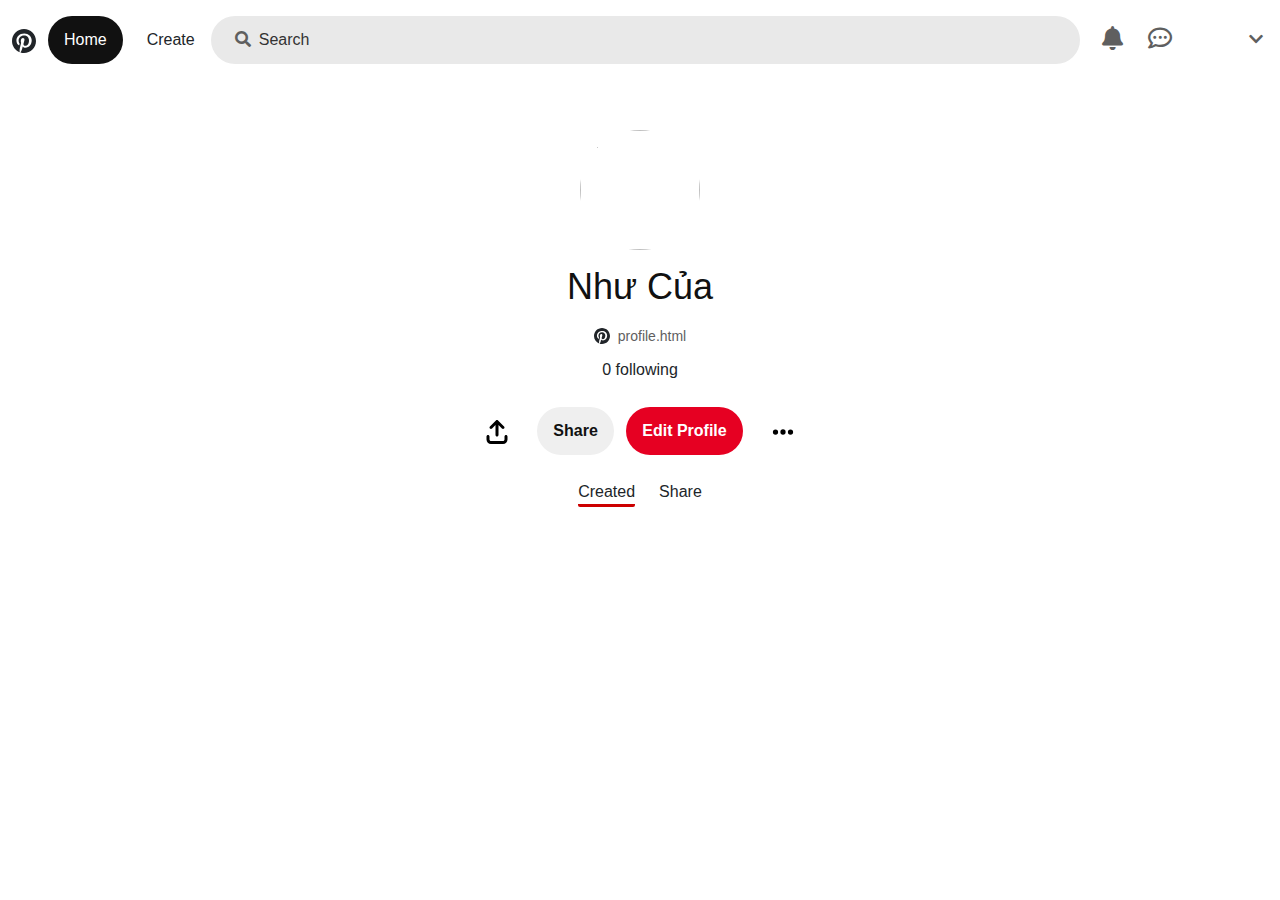
==== commit 9f0365a0: "add idea page" ====
--- a/profile.html
+++ b/profile.html
@@ -555,8 +555,8 @@
           </div>
         </div>
         <div id="Created" class="w3-container w3-border city">
-          <div class="list-container">
-            <div class="position-relative">
+          <div class="list-container grid">
+            <div class="position-relative grid-item1">
               <div
                 class="window rounded-3 d-block mb-3 overflow-hidden position-relative"
               >
@@ -695,7 +695,7 @@
               </div>
             </div>
 
-            <div class="position-relative">
+            <div class="position-relative grid-item1">
               <div
                 class="window rounded-3 d-block mb-3 overflow-hidden position-relative"
               >
@@ -834,7 +834,7 @@
               </div>
             </div>
 
-            <div class="position-relative">
+            <div class="position-relative grid-item1">
               <div
                 class="window rounded-3 d-block mb-3 overflow-hidden position-relative"
               >
@@ -972,6 +972,1254 @@
                 </div>
               </div>
             </div>
+            <div class="position-relative grid-item1">
+              <div
+                class="window rounded-3 d-block mb-3 overflow-hidden position-relative"
+              >
+                <a
+                  href="./detail.html"
+                  class="w-100 top-0 left-0 h-100 d-block"
+                >
+                  <img
+                    class="foto w-100 h-100 rounded-3"
+                    src="https://i.pinimg.com/236x/f9/25/3c/f9253cfeecf153581a24e9832c0d322b.jpg"
+                /></a>
+
+                <div
+                  class="position-absolute w-100 h-100 hover-zone d-flex align-content-between align-items-baseline"
+                >
+                  <div
+                    class="d-flex gap-2 top-bar justify-content-between align-items-center p-2 w-100 rounded-3"
+                  >
+                    <div
+                      class="d-flex btn-profile align-items-center dropdownBtn"
+                      data-target="div1"
+                    >
+                      <p class="text-white mr-2 fw-bold cursor-pointer fs-16">
+                        Profile
+                      </p>
+                      <svg
+                        fill="#ffff"
+                        class="gUZ PLa U9O kVc"
+                        height="12"
+                        width="12"
+                        viewBox="0 0 24 24"
+                        aria-label="Select a board you want to save to"
+                        role="img"
+                      >
+                        <path
+                          d="M12 19.5.66 8.29c-.88-.86-.88-2.27 0-3.14.88-.87 2.3-.87 3.18 0L12 13.21l8.16-8.06c.88-.87 2.3-.87 3.18 0 .88.87.88 2.28 0 3.14L12 19.5z"
+                        ></path>
+                      </svg>
+                    </div>
+                    <a
+                      href="#"
+                      class="text-white fw-bold btn-save px-4 py-2 rounded-3 fs-16"
+                    >
+                      Save
+                    </a>
+                  </div>
+
+                  <div
+                    class="bottom-bar w-100 d-flex flex-column flex-xl-row justify-content-between align-items-center"
+                  >
+                    <a target="_blank" href="3243" class="visit"
+                      >↗ website.com</a
+                    >
+                    <div class="radius-ico uploads mt-xl-0 mt-2">
+                      <a
+                        class="d-inline-flex justify-content-center align-items-center rounded-circle"
+                        href=""
+                        ><i class="fas fa-upload"></i
+                      ></a>
+                      <a
+                        class="d-inline-flex justify-content-center align-items-center rounded-circle"
+                        href=""
+                        ><i class="fas fa-ellipsis-h"></i
+                      ></a>
+                    </div>
+                  </div>
+                </div>
+              </div>
+              <div class="dropdown-content" id="div1">
+                <div style="width: 360px; height: 572px" class="radius-12">
+                  <div class="chat-container">
+                    <div
+                      class="heading text-center padding-y-16 fs-24 font-weight-bold"
+                    >
+                      Save
+                    </div>
+                    <div class="search-container">
+                      <div class="search-item d-flex align-items-center">
+                        <i class="fas fa-search mr-2"></i>
+                        <input
+                          class="flex-1 bg-transparent"
+                          type="text"
+                          placeholder="Search "
+                        />
+                      </div>
+                    </div>
+
+                    <ul class="list-button-save">
+                      <li class="new p-2 mt-3 radius-24">
+                        <a
+                          href="##"
+                          class="d-flex align-items-center d-block justify-content-between"
+                        >
+                          <div class="d-flex align-items-center">
+                            <div class="box-icon radius-12 mr-2">
+                              <svg
+                                height="24"
+                                width="24"
+                                viewBox="0 0 24 24"
+                                aria-label="Save to profile icon"
+                                role="img"
+                              >
+                                <path
+                                  d="M11 5.75c-.69 0-1.25.56-1.25 1.25v4.518l3.116 3.116c.244.244.564.366.884.366a1.25 1.25 0 0 0 .884-2.134l-2.384-2.384V7c0-.69-.56-1.25-1.25-1.25ZM22 11c0 6.065-4.935 11-11 11A10.945 10.945 0 0 1 .138 12.744a1.5 1.5 0 0 1 2.963-.473A7.957 7.957 0 0 0 11 19c4.411 0 8-3.589 8-8s-3.589-8-8-8c-2.218 0-4.296.941-5.784 2.5H6a1.5 1.5 0 1 1 0 3H0V3a1.5 1.5 0 1 1 3 0v.465A11.037 11.037 0 0 1 11 0c6.065 0 11 4.935 11 11Z"
+                                ></path>
+                              </svg>
+                            </div>
+                            <span class="font-weight-bold">Profile</span>
+                          </div>
+                          <button class="SaveButton__background--enabled">
+                            Save
+                          </button>
+                        </a>
+                      </li>
+                      <li class="new p-2 mt-3">
+                        <a href="" class="d-flex align-items-center">
+                          <div class="box-icon radius-12 mr-2">
+                            <svg
+                              height="24"
+                              width="24"
+                              viewBox="0 0 24 24"
+                              aria-label="Save to profile icon"
+                              role="img"
+                            >
+                              <path
+                                d="M11 5.75c-.69 0-1.25.56-1.25 1.25v4.518l3.116 3.116c.244.244.564.366.884.366a1.25 1.25 0 0 0 .884-2.134l-2.384-2.384V7c0-.69-.56-1.25-1.25-1.25ZM22 11c0 6.065-4.935 11-11 11A10.945 10.945 0 0 1 .138 12.744a1.5 1.5 0 0 1 2.963-.473A7.957 7.957 0 0 0 11 19c4.411 0 8-3.589 8-8s-3.589-8-8-8c-2.218 0-4.296.941-5.784 2.5H6a1.5 1.5 0 1 1 0 3H0V3a1.5 1.5 0 1 1 3 0v.465A11.037 11.037 0 0 1 11 0c6.065 0 11 4.935 11 11Z"
+                              ></path>
+                            </svg>
+                          </div>
+                          <span>New message</span>
+                        </a>
+                      </li>
+                    </ul>
+                  </div>
+                </div>
+              </div>
+            </div>
+
+            <div class="position-relative grid-item1">
+              <div
+                class="window rounded-3 d-block mb-3 overflow-hidden position-relative"
+              >
+                <a
+                  href="./detail.html"
+                  class="w-100 top-0 left-0 h-100 d-block"
+                >
+                  <img
+                    class="foto w-100 h-100 rounded-3"
+                    src="https://i.pinimg.com/236x/f9/25/3c/f9253cfeecf153581a24e9832c0d322b.jpg"
+                /></a>
+
+                <div
+                  class="position-absolute w-100 h-100 hover-zone d-flex align-content-between align-items-baseline"
+                >
+                  <div
+                    class="d-flex gap-2 top-bar justify-content-between align-items-center p-2 w-100 rounded-3"
+                  >
+                    <div
+                      class="d-flex btn-profile align-items-center dropdownBtn"
+                      data-target="div2"
+                    >
+                      <p class="text-white mr-2 fw-bold cursor-pointer fs-16">
+                        Profile
+                      </p>
+                      <svg
+                        fill="#ffff"
+                        class="gUZ PLa U9O kVc"
+                        height="12"
+                        width="12"
+                        viewBox="0 0 24 24"
+                        aria-label="Select a board you want to save to"
+                        role="img"
+                      >
+                        <path
+                          d="M12 19.5.66 8.29c-.88-.86-.88-2.27 0-3.14.88-.87 2.3-.87 3.18 0L12 13.21l8.16-8.06c.88-.87 2.3-.87 3.18 0 .88.87.88 2.28 0 3.14L12 19.5z"
+                        ></path>
+                      </svg>
+                    </div>
+                    <a
+                      href="#"
+                      class="text-white fw-bold btn-save px-4 py-2 rounded-3 fs-16"
+                    >
+                      Save
+                    </a>
+                  </div>
+
+                  <div
+                    class="bottom-bar w-100 d-flex flex-column flex-xl-row justify-content-between align-items-center"
+                  >
+                    <a target="_blank" href="3243" class="visit"
+                      >↗ website.com</a
+                    >
+                    <div class="radius-ico uploads mt-xl-0 mt-2">
+                      <a
+                        class="d-inline-flex justify-content-center align-items-center rounded-circle"
+                        href=""
+                        ><i class="fas fa-upload"></i
+                      ></a>
+                      <a
+                        class="d-inline-flex justify-content-center align-items-center rounded-circle"
+                        href=""
+                        ><i class="fas fa-ellipsis-h"></i
+                      ></a>
+                    </div>
+                  </div>
+                </div>
+              </div>
+              <div class="dropdown-content" id="div2">
+                <div style="width: 360px; height: 572px" class="radius-12">
+                  <div class="chat-container">
+                    <div
+                      class="heading text-center padding-y-16 fs-24 font-weight-bold"
+                    >
+                      Save
+                    </div>
+                    <div class="search-container">
+                      <div class="search-item d-flex align-items-center">
+                        <i class="fas fa-search mr-2"></i>
+                        <input
+                          class="flex-1 bg-transparent"
+                          type="text"
+                          placeholder="Search "
+                        />
+                      </div>
+                    </div>
+
+                    <ul class="list-button-save">
+                      <li class="new p-2 mt-3 radius-24">
+                        <a
+                          href="##"
+                          class="d-flex align-items-center d-block justify-content-between"
+                        >
+                          <div class="d-flex align-items-center">
+                            <div class="box-icon radius-12 mr-2">
+                              <svg
+                                height="24"
+                                width="24"
+                                viewBox="0 0 24 24"
+                                aria-label="Save to profile icon"
+                                role="img"
+                              >
+                                <path
+                                  d="M11 5.75c-.69 0-1.25.56-1.25 1.25v4.518l3.116 3.116c.244.244.564.366.884.366a1.25 1.25 0 0 0 .884-2.134l-2.384-2.384V7c0-.69-.56-1.25-1.25-1.25ZM22 11c0 6.065-4.935 11-11 11A10.945 10.945 0 0 1 .138 12.744a1.5 1.5 0 0 1 2.963-.473A7.957 7.957 0 0 0 11 19c4.411 0 8-3.589 8-8s-3.589-8-8-8c-2.218 0-4.296.941-5.784 2.5H6a1.5 1.5 0 1 1 0 3H0V3a1.5 1.5 0 1 1 3 0v.465A11.037 11.037 0 0 1 11 0c6.065 0 11 4.935 11 11Z"
+                                ></path>
+                              </svg>
+                            </div>
+                            <span class="font-weight-bold">Profile</span>
+                          </div>
+                          <button class="SaveButton__background--enabled">
+                            Save
+                          </button>
+                        </a>
+                      </li>
+                      <li class="new p-2 mt-3">
+                        <a href="" class="d-flex align-items-center">
+                          <div class="box-icon radius-12 mr-2">
+                            <svg
+                              height="24"
+                              width="24"
+                              viewBox="0 0 24 24"
+                              aria-label="Save to profile icon"
+                              role="img"
+                            >
+                              <path
+                                d="M11 5.75c-.69 0-1.25.56-1.25 1.25v4.518l3.116 3.116c.244.244.564.366.884.366a1.25 1.25 0 0 0 .884-2.134l-2.384-2.384V7c0-.69-.56-1.25-1.25-1.25ZM22 11c0 6.065-4.935 11-11 11A10.945 10.945 0 0 1 .138 12.744a1.5 1.5 0 0 1 2.963-.473A7.957 7.957 0 0 0 11 19c4.411 0 8-3.589 8-8s-3.589-8-8-8c-2.218 0-4.296.941-5.784 2.5H6a1.5 1.5 0 1 1 0 3H0V3a1.5 1.5 0 1 1 3 0v.465A11.037 11.037 0 0 1 11 0c6.065 0 11 4.935 11 11Z"
+                              ></path>
+                            </svg>
+                          </div>
+                          <span>New message</span>
+                        </a>
+                      </li>
+                    </ul>
+                  </div>
+                </div>
+              </div>
+            </div>
+
+            <div class="position-relative grid-item1">
+              <div
+                class="window rounded-3 d-block mb-3 overflow-hidden position-relative"
+              >
+                <a
+                  href="./detail.html"
+                  class="w-100 top-0 left-0 h-100 d-block"
+                >
+                  <img
+                    class="foto w-100 h-100 rounded-3"
+                    src="./images/Newfolder/n02089867_2388.jpg"
+                /></a>
+
+                <div
+                  class="position-absolute w-100 h-100 hover-zone d-flex align-content-between align-items-baseline"
+                >
+                  <div
+                    class="d-flex gap-2 top-bar justify-content-between align-items-center p-2 w-100 rounded-3"
+                  >
+                    <div
+                      class="d-flex btn-profile align-items-center dropdownBtn"
+                      data-target="div3"
+                    >
+                      <p class="text-white mr-2 fw-bold cursor-pointer fs-16">
+                        Profile
+                      </p>
+                      <svg
+                        fill="#ffff"
+                        class="gUZ PLa U9O kVc"
+                        height="12"
+                        width="12"
+                        viewBox="0 0 24 24"
+                        aria-label="Select a board you want to save to"
+                        role="img"
+                      >
+                        <path
+                          d="M12 19.5.66 8.29c-.88-.86-.88-2.27 0-3.14.88-.87 2.3-.87 3.18 0L12 13.21l8.16-8.06c.88-.87 2.3-.87 3.18 0 .88.87.88 2.28 0 3.14L12 19.5z"
+                        ></path>
+                      </svg>
+                    </div>
+                    <a
+                      href="#"
+                      class="text-white fw-bold btn-save px-4 py-2 rounded-3 fs-16"
+                    >
+                      Save
+                    </a>
+                  </div>
+
+                  <div
+                    class="bottom-bar w-100 d-flex flex-column flex-xl-row justify-content-between align-items-center"
+                  >
+                    <a target="_blank" href="3243" class="visit"
+                      >↗ website.com</a
+                    >
+                    <div class="radius-ico uploads mt-xl-0 mt-2">
+                      <a
+                        class="d-inline-flex justify-content-center align-items-center rounded-circle"
+                        href=""
+                        ><i class="fas fa-upload"></i
+                      ></a>
+                      <a
+                        class="d-inline-flex justify-content-center align-items-center rounded-circle"
+                        href=""
+                        ><i class="fas fa-ellipsis-h"></i
+                      ></a>
+                    </div>
+                  </div>
+                </div>
+              </div>
+              <div class="dropdown-content" id="div3">
+                <div style="width: 360px; height: 572px" class="radius-12">
+                  <div class="chat-container">
+                    <div
+                      class="heading text-center padding-y-16 fs-24 font-weight-bold"
+                    >
+                      Save
+                    </div>
+                    <div class="search-container">
+                      <div class="search-item d-flex align-items-center">
+                        <i class="fas fa-search mr-2"></i>
+                        <input
+                          class="flex-1 bg-transparent"
+                          type="text"
+                          placeholder="Search "
+                        />
+                      </div>
+                    </div>
+
+                    <ul class="list-button-save">
+                      <li class="new p-2 mt-3 radius-24">
+                        <a
+                          href="##"
+                          class="d-flex align-items-center d-block justify-content-between"
+                        >
+                          <div class="d-flex align-items-center">
+                            <div class="box-icon radius-12 mr-2">
+                              <svg
+                                height="24"
+                                width="24"
+                                viewBox="0 0 24 24"
+                                aria-label="Save to profile icon"
+                                role="img"
+                              >
+                                <path
+                                  d="M11 5.75c-.69 0-1.25.56-1.25 1.25v4.518l3.116 3.116c.244.244.564.366.884.366a1.25 1.25 0 0 0 .884-2.134l-2.384-2.384V7c0-.69-.56-1.25-1.25-1.25ZM22 11c0 6.065-4.935 11-11 11A10.945 10.945 0 0 1 .138 12.744a1.5 1.5 0 0 1 2.963-.473A7.957 7.957 0 0 0 11 19c4.411 0 8-3.589 8-8s-3.589-8-8-8c-2.218 0-4.296.941-5.784 2.5H6a1.5 1.5 0 1 1 0 3H0V3a1.5 1.5 0 1 1 3 0v.465A11.037 11.037 0 0 1 11 0c6.065 0 11 4.935 11 11Z"
+                                ></path>
+                              </svg>
+                            </div>
+                            <span class="font-weight-bold">Profile</span>
+                          </div>
+                          <button class="SaveButton__background--enabled">
+                            Save
+                          </button>
+                        </a>
+                      </li>
+                      <li class="new p-2 mt-3">
+                        <a href="" class="d-flex align-items-center">
+                          <div class="box-icon radius-12 mr-2">
+                            <svg
+                              height="24"
+                              width="24"
+                              viewBox="0 0 24 24"
+                              aria-label="Save to profile icon"
+                              role="img"
+                            >
+                              <path
+                                d="M11 5.75c-.69 0-1.25.56-1.25 1.25v4.518l3.116 3.116c.244.244.564.366.884.366a1.25 1.25 0 0 0 .884-2.134l-2.384-2.384V7c0-.69-.56-1.25-1.25-1.25ZM22 11c0 6.065-4.935 11-11 11A10.945 10.945 0 0 1 .138 12.744a1.5 1.5 0 0 1 2.963-.473A7.957 7.957 0 0 0 11 19c4.411 0 8-3.589 8-8s-3.589-8-8-8c-2.218 0-4.296.941-5.784 2.5H6a1.5 1.5 0 1 1 0 3H0V3a1.5 1.5 0 1 1 3 0v.465A11.037 11.037 0 0 1 11 0c6.065 0 11 4.935 11 11Z"
+                              ></path>
+                            </svg>
+                          </div>
+                          <span>New message</span>
+                        </a>
+                      </li>
+                    </ul>
+                  </div>
+                </div>
+              </div>
+            </div>
+            <div class="position-relative grid-item1">
+              <div
+                class="window rounded-3 d-block mb-3 overflow-hidden position-relative"
+              >
+                <a
+                  href="./detail.html"
+                  class="w-100 top-0 left-0 h-100 d-block"
+                >
+                  <img
+                    class="foto w-100 h-100 rounded-3"
+                    src="https://i.pinimg.com/236x/f9/25/3c/f9253cfeecf153581a24e9832c0d322b.jpg"
+                /></a>
+
+                <div
+                  class="position-absolute w-100 h-100 hover-zone d-flex align-content-between align-items-baseline"
+                >
+                  <div
+                    class="d-flex gap-2 top-bar justify-content-between align-items-center p-2 w-100 rounded-3"
+                  >
+                    <div
+                      class="d-flex btn-profile align-items-center dropdownBtn"
+                      data-target="div1"
+                    >
+                      <p class="text-white mr-2 fw-bold cursor-pointer fs-16">
+                        Profile
+                      </p>
+                      <svg
+                        fill="#ffff"
+                        class="gUZ PLa U9O kVc"
+                        height="12"
+                        width="12"
+                        viewBox="0 0 24 24"
+                        aria-label="Select a board you want to save to"
+                        role="img"
+                      >
+                        <path
+                          d="M12 19.5.66 8.29c-.88-.86-.88-2.27 0-3.14.88-.87 2.3-.87 3.18 0L12 13.21l8.16-8.06c.88-.87 2.3-.87 3.18 0 .88.87.88 2.28 0 3.14L12 19.5z"
+                        ></path>
+                      </svg>
+                    </div>
+                    <a
+                      href="#"
+                      class="text-white fw-bold btn-save px-4 py-2 rounded-3 fs-16"
+                    >
+                      Save
+                    </a>
+                  </div>
+
+                  <div
+                    class="bottom-bar w-100 d-flex flex-column flex-xl-row justify-content-between align-items-center"
+                  >
+                    <a target="_blank" href="3243" class="visit"
+                      >↗ website.com</a
+                    >
+                    <div class="radius-ico uploads mt-xl-0 mt-2">
+                      <a
+                        class="d-inline-flex justify-content-center align-items-center rounded-circle"
+                        href=""
+                        ><i class="fas fa-upload"></i
+                      ></a>
+                      <a
+                        class="d-inline-flex justify-content-center align-items-center rounded-circle"
+                        href=""
+                        ><i class="fas fa-ellipsis-h"></i
+                      ></a>
+                    </div>
+                  </div>
+                </div>
+              </div>
+              <div class="dropdown-content" id="div1">
+                <div style="width: 360px; height: 572px" class="radius-12">
+                  <div class="chat-container">
+                    <div
+                      class="heading text-center padding-y-16 fs-24 font-weight-bold"
+                    >
+                      Save
+                    </div>
+                    <div class="search-container">
+                      <div class="search-item d-flex align-items-center">
+                        <i class="fas fa-search mr-2"></i>
+                        <input
+                          class="flex-1 bg-transparent"
+                          type="text"
+                          placeholder="Search "
+                        />
+                      </div>
+                    </div>
+
+                    <ul class="list-button-save">
+                      <li class="new p-2 mt-3 radius-24">
+                        <a
+                          href="##"
+                          class="d-flex align-items-center d-block justify-content-between"
+                        >
+                          <div class="d-flex align-items-center">
+                            <div class="box-icon radius-12 mr-2">
+                              <svg
+                                height="24"
+                                width="24"
+                                viewBox="0 0 24 24"
+                                aria-label="Save to profile icon"
+                                role="img"
+                              >
+                                <path
+                                  d="M11 5.75c-.69 0-1.25.56-1.25 1.25v4.518l3.116 3.116c.244.244.564.366.884.366a1.25 1.25 0 0 0 .884-2.134l-2.384-2.384V7c0-.69-.56-1.25-1.25-1.25ZM22 11c0 6.065-4.935 11-11 11A10.945 10.945 0 0 1 .138 12.744a1.5 1.5 0 0 1 2.963-.473A7.957 7.957 0 0 0 11 19c4.411 0 8-3.589 8-8s-3.589-8-8-8c-2.218 0-4.296.941-5.784 2.5H6a1.5 1.5 0 1 1 0 3H0V3a1.5 1.5 0 1 1 3 0v.465A11.037 11.037 0 0 1 11 0c6.065 0 11 4.935 11 11Z"
+                                ></path>
+                              </svg>
+                            </div>
+                            <span class="font-weight-bold">Profile</span>
+                          </div>
+                          <button class="SaveButton__background--enabled">
+                            Save
+                          </button>
+                        </a>
+                      </li>
+                      <li class="new p-2 mt-3">
+                        <a href="" class="d-flex align-items-center">
+                          <div class="box-icon radius-12 mr-2">
+                            <svg
+                              height="24"
+                              width="24"
+                              viewBox="0 0 24 24"
+                              aria-label="Save to profile icon"
+                              role="img"
+                            >
+                              <path
+                                d="M11 5.75c-.69 0-1.25.56-1.25 1.25v4.518l3.116 3.116c.244.244.564.366.884.366a1.25 1.25 0 0 0 .884-2.134l-2.384-2.384V7c0-.69-.56-1.25-1.25-1.25ZM22 11c0 6.065-4.935 11-11 11A10.945 10.945 0 0 1 .138 12.744a1.5 1.5 0 0 1 2.963-.473A7.957 7.957 0 0 0 11 19c4.411 0 8-3.589 8-8s-3.589-8-8-8c-2.218 0-4.296.941-5.784 2.5H6a1.5 1.5 0 1 1 0 3H0V3a1.5 1.5 0 1 1 3 0v.465A11.037 11.037 0 0 1 11 0c6.065 0 11 4.935 11 11Z"
+                              ></path>
+                            </svg>
+                          </div>
+                          <span>New message</span>
+                        </a>
+                      </li>
+                    </ul>
+                  </div>
+                </div>
+              </div>
+            </div>
+
+            <div class="position-relative grid-item1">
+              <div
+                class="window rounded-3 d-block mb-3 overflow-hidden position-relative"
+              >
+                <a
+                  href="./detail.html"
+                  class="w-100 top-0 left-0 h-100 d-block"
+                >
+                  <img
+                    class="foto w-100 h-100 rounded-3"
+                    src="https://i.pinimg.com/236x/f9/25/3c/f9253cfeecf153581a24e9832c0d322b.jpg"
+                /></a>
+
+                <div
+                  class="position-absolute w-100 h-100 hover-zone d-flex align-content-between align-items-baseline"
+                >
+                  <div
+                    class="d-flex gap-2 top-bar justify-content-between align-items-center p-2 w-100 rounded-3"
+                  >
+                    <div
+                      class="d-flex btn-profile align-items-center dropdownBtn"
+                      data-target="div2"
+                    >
+                      <p class="text-white mr-2 fw-bold cursor-pointer fs-16">
+                        Profile
+                      </p>
+                      <svg
+                        fill="#ffff"
+                        class="gUZ PLa U9O kVc"
+                        height="12"
+                        width="12"
+                        viewBox="0 0 24 24"
+                        aria-label="Select a board you want to save to"
+                        role="img"
+                      >
+                        <path
+                          d="M12 19.5.66 8.29c-.88-.86-.88-2.27 0-3.14.88-.87 2.3-.87 3.18 0L12 13.21l8.16-8.06c.88-.87 2.3-.87 3.18 0 .88.87.88 2.28 0 3.14L12 19.5z"
+                        ></path>
+                      </svg>
+                    </div>
+                    <a
+                      href="#"
+                      class="text-white fw-bold btn-save px-4 py-2 rounded-3 fs-16"
+                    >
+                      Save
+                    </a>
+                  </div>
+
+                  <div
+                    class="bottom-bar w-100 d-flex flex-column flex-xl-row justify-content-between align-items-center"
+                  >
+                    <a target="_blank" href="3243" class="visit"
+                      >↗ website.com</a
+                    >
+                    <div class="radius-ico uploads mt-xl-0 mt-2">
+                      <a
+                        class="d-inline-flex justify-content-center align-items-center rounded-circle"
+                        href=""
+                        ><i class="fas fa-upload"></i
+                      ></a>
+                      <a
+                        class="d-inline-flex justify-content-center align-items-center rounded-circle"
+                        href=""
+                        ><i class="fas fa-ellipsis-h"></i
+                      ></a>
+                    </div>
+                  </div>
+                </div>
+              </div>
+              <div class="dropdown-content" id="div2">
+                <div style="width: 360px; height: 572px" class="radius-12">
+                  <div class="chat-container">
+                    <div
+                      class="heading text-center padding-y-16 fs-24 font-weight-bold"
+                    >
+                      Save
+                    </div>
+                    <div class="search-container">
+                      <div class="search-item d-flex align-items-center">
+                        <i class="fas fa-search mr-2"></i>
+                        <input
+                          class="flex-1 bg-transparent"
+                          type="text"
+                          placeholder="Search "
+                        />
+                      </div>
+                    </div>
+
+                    <ul class="list-button-save">
+                      <li class="new p-2 mt-3 radius-24">
+                        <a
+                          href="##"
+                          class="d-flex align-items-center d-block justify-content-between"
+                        >
+                          <div class="d-flex align-items-center">
+                            <div class="box-icon radius-12 mr-2">
+                              <svg
+                                height="24"
+                                width="24"
+                                viewBox="0 0 24 24"
+                                aria-label="Save to profile icon"
+                                role="img"
+                              >
+                                <path
+                                  d="M11 5.75c-.69 0-1.25.56-1.25 1.25v4.518l3.116 3.116c.244.244.564.366.884.366a1.25 1.25 0 0 0 .884-2.134l-2.384-2.384V7c0-.69-.56-1.25-1.25-1.25ZM22 11c0 6.065-4.935 11-11 11A10.945 10.945 0 0 1 .138 12.744a1.5 1.5 0 0 1 2.963-.473A7.957 7.957 0 0 0 11 19c4.411 0 8-3.589 8-8s-3.589-8-8-8c-2.218 0-4.296.941-5.784 2.5H6a1.5 1.5 0 1 1 0 3H0V3a1.5 1.5 0 1 1 3 0v.465A11.037 11.037 0 0 1 11 0c6.065 0 11 4.935 11 11Z"
+                                ></path>
+                              </svg>
+                            </div>
+                            <span class="font-weight-bold">Profile</span>
+                          </div>
+                          <button class="SaveButton__background--enabled">
+                            Save
+                          </button>
+                        </a>
+                      </li>
+                      <li class="new p-2 mt-3">
+                        <a href="" class="d-flex align-items-center">
+                          <div class="box-icon radius-12 mr-2">
+                            <svg
+                              height="24"
+                              width="24"
+                              viewBox="0 0 24 24"
+                              aria-label="Save to profile icon"
+                              role="img"
+                            >
+                              <path
+                                d="M11 5.75c-.69 0-1.25.56-1.25 1.25v4.518l3.116 3.116c.244.244.564.366.884.366a1.25 1.25 0 0 0 .884-2.134l-2.384-2.384V7c0-.69-.56-1.25-1.25-1.25ZM22 11c0 6.065-4.935 11-11 11A10.945 10.945 0 0 1 .138 12.744a1.5 1.5 0 0 1 2.963-.473A7.957 7.957 0 0 0 11 19c4.411 0 8-3.589 8-8s-3.589-8-8-8c-2.218 0-4.296.941-5.784 2.5H6a1.5 1.5 0 1 1 0 3H0V3a1.5 1.5 0 1 1 3 0v.465A11.037 11.037 0 0 1 11 0c6.065 0 11 4.935 11 11Z"
+                              ></path>
+                            </svg>
+                          </div>
+                          <span>New message</span>
+                        </a>
+                      </li>
+                    </ul>
+                  </div>
+                </div>
+              </div>
+            </div>
+
+            <div class="position-relative grid-item1">
+              <div
+                class="window rounded-3 d-block mb-3 overflow-hidden position-relative"
+              >
+                <a
+                  href="./detail.html"
+                  class="w-100 top-0 left-0 h-100 d-block"
+                >
+                  <img
+                    class="foto w-100 h-100 rounded-3"
+                    src="./images/Newfolder/n02089867_2388.jpg"
+                /></a>
+
+                <div
+                  class="position-absolute w-100 h-100 hover-zone d-flex align-content-between align-items-baseline"
+                >
+                  <div
+                    class="d-flex gap-2 top-bar justify-content-between align-items-center p-2 w-100 rounded-3"
+                  >
+                    <div
+                      class="d-flex btn-profile align-items-center dropdownBtn"
+                      data-target="div3"
+                    >
+                      <p class="text-white mr-2 fw-bold cursor-pointer fs-16">
+                        Profile
+                      </p>
+                      <svg
+                        fill="#ffff"
+                        class="gUZ PLa U9O kVc"
+                        height="12"
+                        width="12"
+                        viewBox="0 0 24 24"
+                        aria-label="Select a board you want to save to"
+                        role="img"
+                      >
+                        <path
+                          d="M12 19.5.66 8.29c-.88-.86-.88-2.27 0-3.14.88-.87 2.3-.87 3.18 0L12 13.21l8.16-8.06c.88-.87 2.3-.87 3.18 0 .88.87.88 2.28 0 3.14L12 19.5z"
+                        ></path>
+                      </svg>
+                    </div>
+                    <a
+                      href="#"
+                      class="text-white fw-bold btn-save px-4 py-2 rounded-3 fs-16"
+                    >
+                      Save
+                    </a>
+                  </div>
+
+                  <div
+                    class="bottom-bar w-100 d-flex flex-column flex-xl-row justify-content-between align-items-center"
+                  >
+                    <a target="_blank" href="3243" class="visit"
+                      >↗ website.com</a
+                    >
+                    <div class="radius-ico uploads mt-xl-0 mt-2">
+                      <a
+                        class="d-inline-flex justify-content-center align-items-center rounded-circle"
+                        href=""
+                        ><i class="fas fa-upload"></i
+                      ></a>
+                      <a
+                        class="d-inline-flex justify-content-center align-items-center rounded-circle"
+                        href=""
+                        ><i class="fas fa-ellipsis-h"></i
+                      ></a>
+                    </div>
+                  </div>
+                </div>
+              </div>
+              <div class="dropdown-content" id="div3">
+                <div style="width: 360px; height: 572px" class="radius-12">
+                  <div class="chat-container">
+                    <div
+                      class="heading text-center padding-y-16 fs-24 font-weight-bold"
+                    >
+                      Save
+                    </div>
+                    <div class="search-container">
+                      <div class="search-item d-flex align-items-center">
+                        <i class="fas fa-search mr-2"></i>
+                        <input
+                          class="flex-1 bg-transparent"
+                          type="text"
+                          placeholder="Search "
+                        />
+                      </div>
+                    </div>
+
+                    <ul class="list-button-save">
+                      <li class="new p-2 mt-3 radius-24">
+                        <a
+                          href="##"
+                          class="d-flex align-items-center d-block justify-content-between"
+                        >
+                          <div class="d-flex align-items-center">
+                            <div class="box-icon radius-12 mr-2">
+                              <svg
+                                height="24"
+                                width="24"
+                                viewBox="0 0 24 24"
+                                aria-label="Save to profile icon"
+                                role="img"
+                              >
+                                <path
+                                  d="M11 5.75c-.69 0-1.25.56-1.25 1.25v4.518l3.116 3.116c.244.244.564.366.884.366a1.25 1.25 0 0 0 .884-2.134l-2.384-2.384V7c0-.69-.56-1.25-1.25-1.25ZM22 11c0 6.065-4.935 11-11 11A10.945 10.945 0 0 1 .138 12.744a1.5 1.5 0 0 1 2.963-.473A7.957 7.957 0 0 0 11 19c4.411 0 8-3.589 8-8s-3.589-8-8-8c-2.218 0-4.296.941-5.784 2.5H6a1.5 1.5 0 1 1 0 3H0V3a1.5 1.5 0 1 1 3 0v.465A11.037 11.037 0 0 1 11 0c6.065 0 11 4.935 11 11Z"
+                                ></path>
+                              </svg>
+                            </div>
+                            <span class="font-weight-bold">Profile</span>
+                          </div>
+                          <button class="SaveButton__background--enabled">
+                            Save
+                          </button>
+                        </a>
+                      </li>
+                      <li class="new p-2 mt-3">
+                        <a href="" class="d-flex align-items-center">
+                          <div class="box-icon radius-12 mr-2">
+                            <svg
+                              height="24"
+                              width="24"
+                              viewBox="0 0 24 24"
+                              aria-label="Save to profile icon"
+                              role="img"
+                            >
+                              <path
+                                d="M11 5.75c-.69 0-1.25.56-1.25 1.25v4.518l3.116 3.116c.244.244.564.366.884.366a1.25 1.25 0 0 0 .884-2.134l-2.384-2.384V7c0-.69-.56-1.25-1.25-1.25ZM22 11c0 6.065-4.935 11-11 11A10.945 10.945 0 0 1 .138 12.744a1.5 1.5 0 0 1 2.963-.473A7.957 7.957 0 0 0 11 19c4.411 0 8-3.589 8-8s-3.589-8-8-8c-2.218 0-4.296.941-5.784 2.5H6a1.5 1.5 0 1 1 0 3H0V3a1.5 1.5 0 1 1 3 0v.465A11.037 11.037 0 0 1 11 0c6.065 0 11 4.935 11 11Z"
+                              ></path>
+                            </svg>
+                          </div>
+                          <span>New message</span>
+                        </a>
+                      </li>
+                    </ul>
+                  </div>
+                </div>
+              </div>
+            </div>
+            <div class="position-relative grid-item1">
+              <div
+                class="window rounded-3 d-block mb-3 overflow-hidden position-relative"
+              >
+                <a
+                  href="./detail.html"
+                  class="w-100 top-0 left-0 h-100 d-block"
+                >
+                  <img
+                    class="foto w-100 h-100 rounded-3"
+                    src="https://i.pinimg.com/236x/f9/25/3c/f9253cfeecf153581a24e9832c0d322b.jpg"
+                /></a>
+
+                <div
+                  class="position-absolute w-100 h-100 hover-zone d-flex align-content-between align-items-baseline"
+                >
+                  <div
+                    class="d-flex gap-2 top-bar justify-content-between align-items-center p-2 w-100 rounded-3"
+                  >
+                    <div
+                      class="d-flex btn-profile align-items-center dropdownBtn"
+                      data-target="div1"
+                    >
+                      <p class="text-white mr-2 fw-bold cursor-pointer fs-16">
+                        Profile
+                      </p>
+                      <svg
+                        fill="#ffff"
+                        class="gUZ PLa U9O kVc"
+                        height="12"
+                        width="12"
+                        viewBox="0 0 24 24"
+                        aria-label="Select a board you want to save to"
+                        role="img"
+                      >
+                        <path
+                          d="M12 19.5.66 8.29c-.88-.86-.88-2.27 0-3.14.88-.87 2.3-.87 3.18 0L12 13.21l8.16-8.06c.88-.87 2.3-.87 3.18 0 .88.87.88 2.28 0 3.14L12 19.5z"
+                        ></path>
+                      </svg>
+                    </div>
+                    <a
+                      href="#"
+                      class="text-white fw-bold btn-save px-4 py-2 rounded-3 fs-16"
+                    >
+                      Save
+                    </a>
+                  </div>
+
+                  <div
+                    class="bottom-bar w-100 d-flex flex-column flex-xl-row justify-content-between align-items-center"
+                  >
+                    <a target="_blank" href="3243" class="visit"
+                      >↗ website.com</a
+                    >
+                    <div class="radius-ico uploads mt-xl-0 mt-2">
+                      <a
+                        class="d-inline-flex justify-content-center align-items-center rounded-circle"
+                        href=""
+                        ><i class="fas fa-upload"></i
+                      ></a>
+                      <a
+                        class="d-inline-flex justify-content-center align-items-center rounded-circle"
+                        href=""
+                        ><i class="fas fa-ellipsis-h"></i
+                      ></a>
+                    </div>
+                  </div>
+                </div>
+              </div>
+              <div class="dropdown-content" id="div1">
+                <div style="width: 360px; height: 572px" class="radius-12">
+                  <div class="chat-container">
+                    <div
+                      class="heading text-center padding-y-16 fs-24 font-weight-bold"
+                    >
+                      Save
+                    </div>
+                    <div class="search-container">
+                      <div class="search-item d-flex align-items-center">
+                        <i class="fas fa-search mr-2"></i>
+                        <input
+                          class="flex-1 bg-transparent"
+                          type="text"
+                          placeholder="Search "
+                        />
+                      </div>
+                    </div>
+
+                    <ul class="list-button-save">
+                      <li class="new p-2 mt-3 radius-24">
+                        <a
+                          href="##"
+                          class="d-flex align-items-center d-block justify-content-between"
+                        >
+                          <div class="d-flex align-items-center">
+                            <div class="box-icon radius-12 mr-2">
+                              <svg
+                                height="24"
+                                width="24"
+                                viewBox="0 0 24 24"
+                                aria-label="Save to profile icon"
+                                role="img"
+                              >
+                                <path
+                                  d="M11 5.75c-.69 0-1.25.56-1.25 1.25v4.518l3.116 3.116c.244.244.564.366.884.366a1.25 1.25 0 0 0 .884-2.134l-2.384-2.384V7c0-.69-.56-1.25-1.25-1.25ZM22 11c0 6.065-4.935 11-11 11A10.945 10.945 0 0 1 .138 12.744a1.5 1.5 0 0 1 2.963-.473A7.957 7.957 0 0 0 11 19c4.411 0 8-3.589 8-8s-3.589-8-8-8c-2.218 0-4.296.941-5.784 2.5H6a1.5 1.5 0 1 1 0 3H0V3a1.5 1.5 0 1 1 3 0v.465A11.037 11.037 0 0 1 11 0c6.065 0 11 4.935 11 11Z"
+                                ></path>
+                              </svg>
+                            </div>
+                            <span class="font-weight-bold">Profile</span>
+                          </div>
+                          <button class="SaveButton__background--enabled">
+                            Save
+                          </button>
+                        </a>
+                      </li>
+                      <li class="new p-2 mt-3">
+                        <a href="" class="d-flex align-items-center">
+                          <div class="box-icon radius-12 mr-2">
+                            <svg
+                              height="24"
+                              width="24"
+                              viewBox="0 0 24 24"
+                              aria-label="Save to profile icon"
+                              role="img"
+                            >
+                              <path
+                                d="M11 5.75c-.69 0-1.25.56-1.25 1.25v4.518l3.116 3.116c.244.244.564.366.884.366a1.25 1.25 0 0 0 .884-2.134l-2.384-2.384V7c0-.69-.56-1.25-1.25-1.25ZM22 11c0 6.065-4.935 11-11 11A10.945 10.945 0 0 1 .138 12.744a1.5 1.5 0 0 1 2.963-.473A7.957 7.957 0 0 0 11 19c4.411 0 8-3.589 8-8s-3.589-8-8-8c-2.218 0-4.296.941-5.784 2.5H6a1.5 1.5 0 1 1 0 3H0V3a1.5 1.5 0 1 1 3 0v.465A11.037 11.037 0 0 1 11 0c6.065 0 11 4.935 11 11Z"
+                              ></path>
+                            </svg>
+                          </div>
+                          <span>New message</span>
+                        </a>
+                      </li>
+                    </ul>
+                  </div>
+                </div>
+              </div>
+            </div>
+
+            <div class="position-relative grid-item1">
+              <div
+                class="window rounded-3 d-block mb-3 overflow-hidden position-relative"
+              >
+                <a
+                  href="./detail.html"
+                  class="w-100 top-0 left-0 h-100 d-block"
+                >
+                  <img
+                    class="foto w-100 h-100 rounded-3"
+                    src="https://i.pinimg.com/236x/f9/25/3c/f9253cfeecf153581a24e9832c0d322b.jpg"
+                /></a>
+
+                <div
+                  class="position-absolute w-100 h-100 hover-zone d-flex align-content-between align-items-baseline"
+                >
+                  <div
+                    class="d-flex gap-2 top-bar justify-content-between align-items-center p-2 w-100 rounded-3"
+                  >
+                    <div
+                      class="d-flex btn-profile align-items-center dropdownBtn"
+                      data-target="div2"
+                    >
+                      <p class="text-white mr-2 fw-bold cursor-pointer fs-16">
+                        Profile
+                      </p>
+                      <svg
+                        fill="#ffff"
+                        class="gUZ PLa U9O kVc"
+                        height="12"
+                        width="12"
+                        viewBox="0 0 24 24"
+                        aria-label="Select a board you want to save to"
+                        role="img"
+                      >
+                        <path
+                          d="M12 19.5.66 8.29c-.88-.86-.88-2.27 0-3.14.88-.87 2.3-.87 3.18 0L12 13.21l8.16-8.06c.88-.87 2.3-.87 3.18 0 .88.87.88 2.28 0 3.14L12 19.5z"
+                        ></path>
+                      </svg>
+                    </div>
+                    <a
+                      href="#"
+                      class="text-white fw-bold btn-save px-4 py-2 rounded-3 fs-16"
+                    >
+                      Save
+                    </a>
+                  </div>
+
+                  <div
+                    class="bottom-bar w-100 d-flex flex-column flex-xl-row justify-content-between align-items-center"
+                  >
+                    <a target="_blank" href="3243" class="visit"
+                      >↗ website.com</a
+                    >
+                    <div class="radius-ico uploads mt-xl-0 mt-2">
+                      <a
+                        class="d-inline-flex justify-content-center align-items-center rounded-circle"
+                        href=""
+                        ><i class="fas fa-upload"></i
+                      ></a>
+                      <a
+                        class="d-inline-flex justify-content-center align-items-center rounded-circle"
+                        href=""
+                        ><i class="fas fa-ellipsis-h"></i
+                      ></a>
+                    </div>
+                  </div>
+                </div>
+              </div>
+              <div class="dropdown-content" id="div2">
+                <div style="width: 360px; height: 572px" class="radius-12">
+                  <div class="chat-container">
+                    <div
+                      class="heading text-center padding-y-16 fs-24 font-weight-bold"
+                    >
+                      Save
+                    </div>
+                    <div class="search-container">
+                      <div class="search-item d-flex align-items-center">
+                        <i class="fas fa-search mr-2"></i>
+                        <input
+                          class="flex-1 bg-transparent"
+                          type="text"
+                          placeholder="Search "
+                        />
+                      </div>
+                    </div>
+
+                    <ul class="list-button-save">
+                      <li class="new p-2 mt-3 radius-24">
+                        <a
+                          href="##"
+                          class="d-flex align-items-center d-block justify-content-between"
+                        >
+                          <div class="d-flex align-items-center">
+                            <div class="box-icon radius-12 mr-2">
+                              <svg
+                                height="24"
+                                width="24"
+                                viewBox="0 0 24 24"
+                                aria-label="Save to profile icon"
+                                role="img"
+                              >
+                                <path
+                                  d="M11 5.75c-.69 0-1.25.56-1.25 1.25v4.518l3.116 3.116c.244.244.564.366.884.366a1.25 1.25 0 0 0 .884-2.134l-2.384-2.384V7c0-.69-.56-1.25-1.25-1.25ZM22 11c0 6.065-4.935 11-11 11A10.945 10.945 0 0 1 .138 12.744a1.5 1.5 0 0 1 2.963-.473A7.957 7.957 0 0 0 11 19c4.411 0 8-3.589 8-8s-3.589-8-8-8c-2.218 0-4.296.941-5.784 2.5H6a1.5 1.5 0 1 1 0 3H0V3a1.5 1.5 0 1 1 3 0v.465A11.037 11.037 0 0 1 11 0c6.065 0 11 4.935 11 11Z"
+                                ></path>
+                              </svg>
+                            </div>
+                            <span class="font-weight-bold">Profile</span>
+                          </div>
+                          <button class="SaveButton__background--enabled">
+                            Save
+                          </button>
+                        </a>
+                      </li>
+                      <li class="new p-2 mt-3">
+                        <a href="" class="d-flex align-items-center">
+                          <div class="box-icon radius-12 mr-2">
+                            <svg
+                              height="24"
+                              width="24"
+                              viewBox="0 0 24 24"
+                              aria-label="Save to profile icon"
+                              role="img"
+                            >
+                              <path
+                                d="M11 5.75c-.69 0-1.25.56-1.25 1.25v4.518l3.116 3.116c.244.244.564.366.884.366a1.25 1.25 0 0 0 .884-2.134l-2.384-2.384V7c0-.69-.56-1.25-1.25-1.25ZM22 11c0 6.065-4.935 11-11 11A10.945 10.945 0 0 1 .138 12.744a1.5 1.5 0 0 1 2.963-.473A7.957 7.957 0 0 0 11 19c4.411 0 8-3.589 8-8s-3.589-8-8-8c-2.218 0-4.296.941-5.784 2.5H6a1.5 1.5 0 1 1 0 3H0V3a1.5 1.5 0 1 1 3 0v.465A11.037 11.037 0 0 1 11 0c6.065 0 11 4.935 11 11Z"
+                              ></path>
+                            </svg>
+                          </div>
+                          <span>New message</span>
+                        </a>
+                      </li>
+                    </ul>
+                  </div>
+                </div>
+              </div>
+            </div>
+
+            <div class="position-relative grid-item1">
+              <div
+                class="window rounded-3 d-block mb-3 overflow-hidden position-relative"
+              >
+                <a
+                  href="./detail.html"
+                  class="w-100 top-0 left-0 h-100 d-block"
+                >
+                  <img
+                    class="foto w-100 h-100 rounded-3"
+                    src="./images/Newfolder/n02089867_2388.jpg"
+                /></a>
+
+                <div
+                  class="position-absolute w-100 h-100 hover-zone d-flex align-content-between align-items-baseline"
+                >
+                  <div
+                    class="d-flex gap-2 top-bar justify-content-between align-items-center p-2 w-100 rounded-3"
+                  >
+                    <div
+                      class="d-flex btn-profile align-items-center dropdownBtn"
+                      data-target="div3"
+                    >
+                      <p class="text-white mr-2 fw-bold cursor-pointer fs-16">
+                        Profile
+                      </p>
+                      <svg
+                        fill="#ffff"
+                        class="gUZ PLa U9O kVc"
+                        height="12"
+                        width="12"
+                        viewBox="0 0 24 24"
+                        aria-label="Select a board you want to save to"
+                        role="img"
+                      >
+                        <path
+                          d="M12 19.5.66 8.29c-.88-.86-.88-2.27 0-3.14.88-.87 2.3-.87 3.18 0L12 13.21l8.16-8.06c.88-.87 2.3-.87 3.18 0 .88.87.88 2.28 0 3.14L12 19.5z"
+                        ></path>
+                      </svg>
+                    </div>
+                    <a
+                      href="#"
+                      class="text-white fw-bold btn-save px-4 py-2 rounded-3 fs-16"
+                    >
+                      Save
+                    </a>
+                  </div>
+
+                  <div
+                    class="bottom-bar w-100 d-flex flex-column flex-xl-row justify-content-between align-items-center"
+                  >
+                    <a target="_blank" href="3243" class="visit"
+                      >↗ website.com</a
+                    >
+                    <div class="radius-ico uploads mt-xl-0 mt-2">
+                      <a
+                        class="d-inline-flex justify-content-center align-items-center rounded-circle"
+                        href=""
+                        ><i class="fas fa-upload"></i
+                      ></a>
+                      <a
+                        class="d-inline-flex justify-content-center align-items-center rounded-circle"
+                        href=""
+                        ><i class="fas fa-ellipsis-h"></i
+                      ></a>
+                    </div>
+                  </div>
+                </div>
+              </div>
+              <div class="dropdown-content" id="div3">
+                <div style="width: 360px; height: 572px" class="radius-12">
+                  <div class="chat-container">
+                    <div
+                      class="heading text-center padding-y-16 fs-24 font-weight-bold"
+                    >
+                      Save
+                    </div>
+                    <div class="search-container">
+                      <div class="search-item d-flex align-items-center">
+                        <i class="fas fa-search mr-2"></i>
+                        <input
+                          class="flex-1 bg-transparent"
+                          type="text"
+                          placeholder="Search "
+                        />
+                      </div>
+                    </div>
+
+                    <ul class="list-button-save">
+                      <li class="new p-2 mt-3 radius-24">
+                        <a
+                          href="##"
+                          class="d-flex align-items-center d-block justify-content-between"
+                        >
+                          <div class="d-flex align-items-center">
+                            <div class="box-icon radius-12 mr-2">
+                              <svg
+                                height="24"
+                                width="24"
+                                viewBox="0 0 24 24"
+                                aria-label="Save to profile icon"
+                                role="img"
+                              >
+                                <path
+                                  d="M11 5.75c-.69 0-1.25.56-1.25 1.25v4.518l3.116 3.116c.244.244.564.366.884.366a1.25 1.25 0 0 0 .884-2.134l-2.384-2.384V7c0-.69-.56-1.25-1.25-1.25ZM22 11c0 6.065-4.935 11-11 11A10.945 10.945 0 0 1 .138 12.744a1.5 1.5 0 0 1 2.963-.473A7.957 7.957 0 0 0 11 19c4.411 0 8-3.589 8-8s-3.589-8-8-8c-2.218 0-4.296.941-5.784 2.5H6a1.5 1.5 0 1 1 0 3H0V3a1.5 1.5 0 1 1 3 0v.465A11.037 11.037 0 0 1 11 0c6.065 0 11 4.935 11 11Z"
+                                ></path>
+                              </svg>
+                            </div>
+                            <span class="font-weight-bold">Profile</span>
+                          </div>
+                          <button class="SaveButton__background--enabled">
+                            Save
+                          </button>
+                        </a>
+                      </li>
+                      <li class="new p-2 mt-3">
+                        <a href="" class="d-flex align-items-center">
+                          <div class="box-icon radius-12 mr-2">
+                            <svg
+                              height="24"
+                              width="24"
+                              viewBox="0 0 24 24"
+                              aria-label="Save to profile icon"
+                              role="img"
+                            >
+                              <path
+                                d="M11 5.75c-.69 0-1.25.56-1.25 1.25v4.518l3.116 3.116c.244.244.564.366.884.366a1.25 1.25 0 0 0 .884-2.134l-2.384-2.384V7c0-.69-.56-1.25-1.25-1.25ZM22 11c0 6.065-4.935 11-11 11A10.945 10.945 0 0 1 .138 12.744a1.5 1.5 0 0 1 2.963-.473A7.957 7.957 0 0 0 11 19c4.411 0 8-3.589 8-8s-3.589-8-8-8c-2.218 0-4.296.941-5.784 2.5H6a1.5 1.5 0 1 1 0 3H0V3a1.5 1.5 0 1 1 3 0v.465A11.037 11.037 0 0 1 11 0c6.065 0 11 4.935 11 11Z"
+                              ></path>
+                            </svg>
+                          </div>
+                          <span>New message</span>
+                        </a>
+                      </li>
+                    </ul>
+                  </div>
+                </div>
+              </div>
+            </div>
           </div>
         </div>
 
@@ -985,6 +2233,7 @@
               <div class="grid-sizer"></div>
               <div class="grid-item">
                 <img src="./images/Newfolder/n02087046_4851.jpg" />
+                .
               </div>
               <div class="grid-item">
                 <img src="./images//Newfolder/n02089867_2388.jpg" />
@@ -1040,5 +2289,13 @@
     <script src="js/jquery-ui.js"></script>
     <script src="./js//masonry.js"></script>
     <script src="js/script.js"></script>
+    <script>
+      $(".grid").masonry({
+        itemSelector: ".grid-item",
+        // use element for option
+        columnWidth: ".grid-sizer",
+        percentPosition: true,
+      });
+    </script>
   </body>
 </html>
--- a/css/profile.css
+++ b/css/profile.css
@@ -49,3 +49,11 @@
   height: auto;
   border-radius: 20px;
 }
+
+/* .grid .grid-sizer,
+.grid .grid-item1 {
+  width: 100%;
+}
+.grid .grid-item1 {
+  float: left;
+} */
